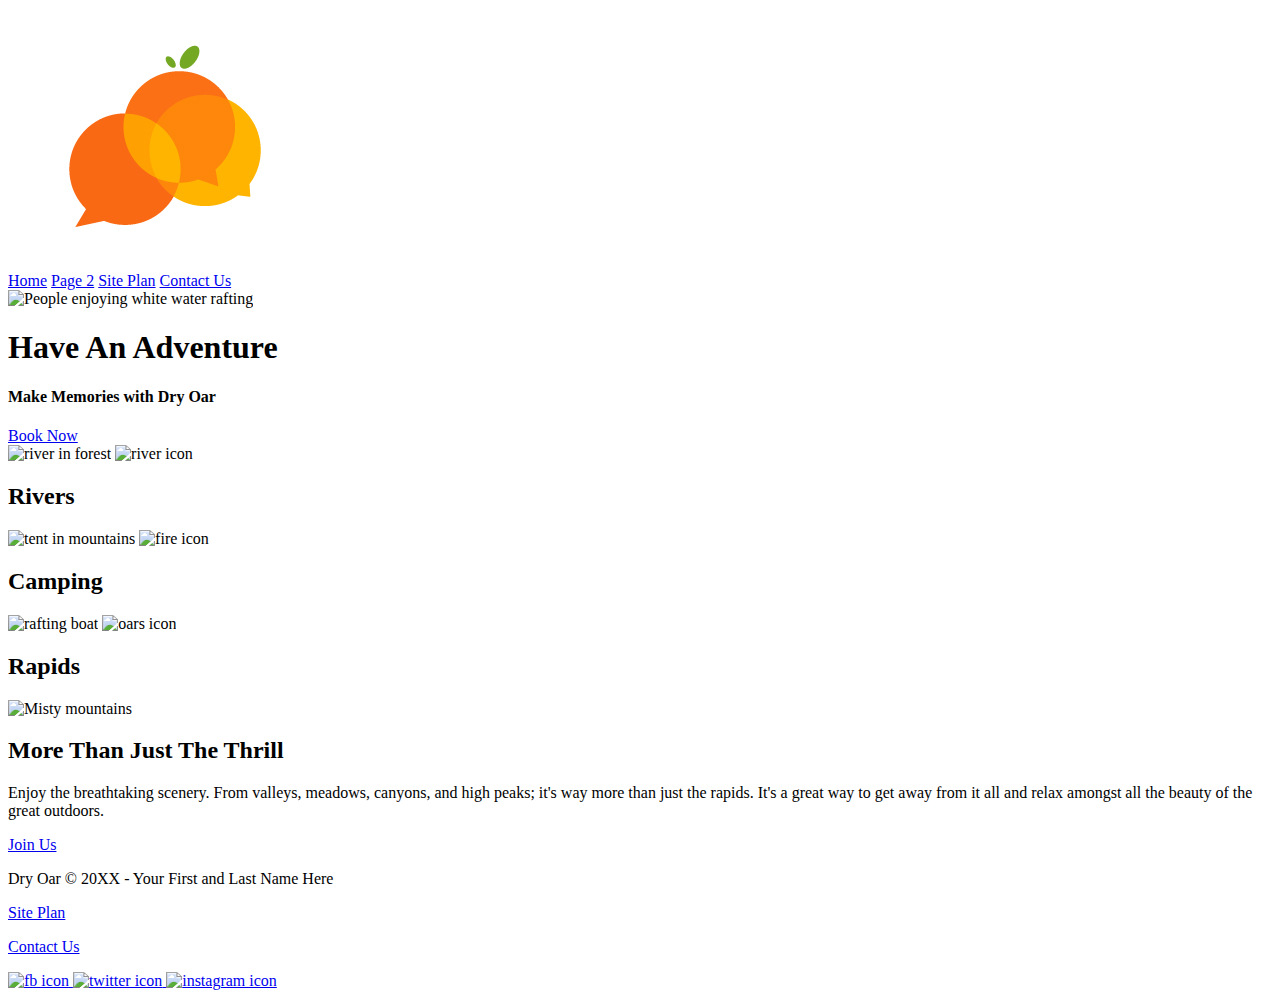
==== site-plan-rafting/index.html @ 5101edf3 "site plan" ====
<!DOCTYPE html>
<html lang="en">
  <head>
    <meta charset="UTF-8" />
    <meta http-equiv="X-UA-Compatible" content="IE=edge" />
    <meta name="viewport" content="width=device-width, initial-scale=1.0" />
    <title>Orange Market | Second Handed |</title>
  </head>
  <body>
    <header>
      <a id="logo_link" href="index.html">
        <img class="logo" src="images/logo.png" alt="Dry Oar Logo" />
      </a>
      <nav>
        <a href="index.html">Home</a>
        <a href="#">Page 2</a>
        <a href="orange_market.html">Site Plan</a>
        <a href="contactus.html">Contact Us</a>
      </nav>
    </header>
    <div id="hero">
      <div id="hero-box">
        <img
          id="hero-img"
          src="images/hero.png"
          alt="People enjoying white water rafting"
        />
      </div>
      <section id="hero-msg">
        <h1 class="home-title">Have An Adventure</h1>
        <h4>Make Memories with Dry Oar</h4>
        <div class="button-box">
          <a class="book" href="contactus.html">Book Now</a>
        </div>
      </section>
    </div>
    <main class="home-grid">
      <section class="rivers-card">
        <img class="card-img" src="images/rivers.jpg" alt="river in forest" />
        <img class="icon" src="images/river_icon.png" alt="river icon" />
        <h2>Rivers</h2>
      </section>
      <section class="camping-card">
        <img
          class="card-img"
          src="images/camping.jpg"
          alt="tent in mountains"
        />
        <img class="icon" src="images/fire_icon.png" alt="fire icon" />
        <h2>Camping</h2>
      </section>
      <section class="rapids-card">
        <img class="card-img" src="images/rapids.jpg" alt="rafting boat" />
        <img class="icon" src="images/oars.png" alt="oars icon" />
        <h2>Rapids</h2>
      </section>
      <img class="mountains" src="images/mountains.jpg" alt="Misty mountains" />
      <section class="msg">
        <h2>More Than Just The Thrill</h2>
        <p>
          Enjoy the breathtaking scenery. From valleys, meadows, canyons, and
          high peaks; it's way more than just the rapids. It's a great way to
          get away from it all and relax amongst all the beauty of the great
          outdoors.
        </p>
        <a class="join" href="rivers.html">Join Us</a>
      </section>
    </main>
    <footer>
      <p>Dry Oar &copy; 20XX - Your First and Last Name Here</p>
      <p><a href="site-plan-rafting.html">Site Plan</a></p>
      <p><a href="contactus.html">Contact Us</a></p>
      <div class="social">
        <a href="https://facebook.com">
          <img src="images/facebook.png" alt="fb icon" />
        </a>
        <a href="https://twitter.com">
          <img src="images/twitter.png" alt="twitter icon" />
        </a>
        <a href="https://instagram.com">
          <img src="images/instagram.png" alt="instagram icon" />
        </a>
      </div>
    </footer>
  </body>
</html>
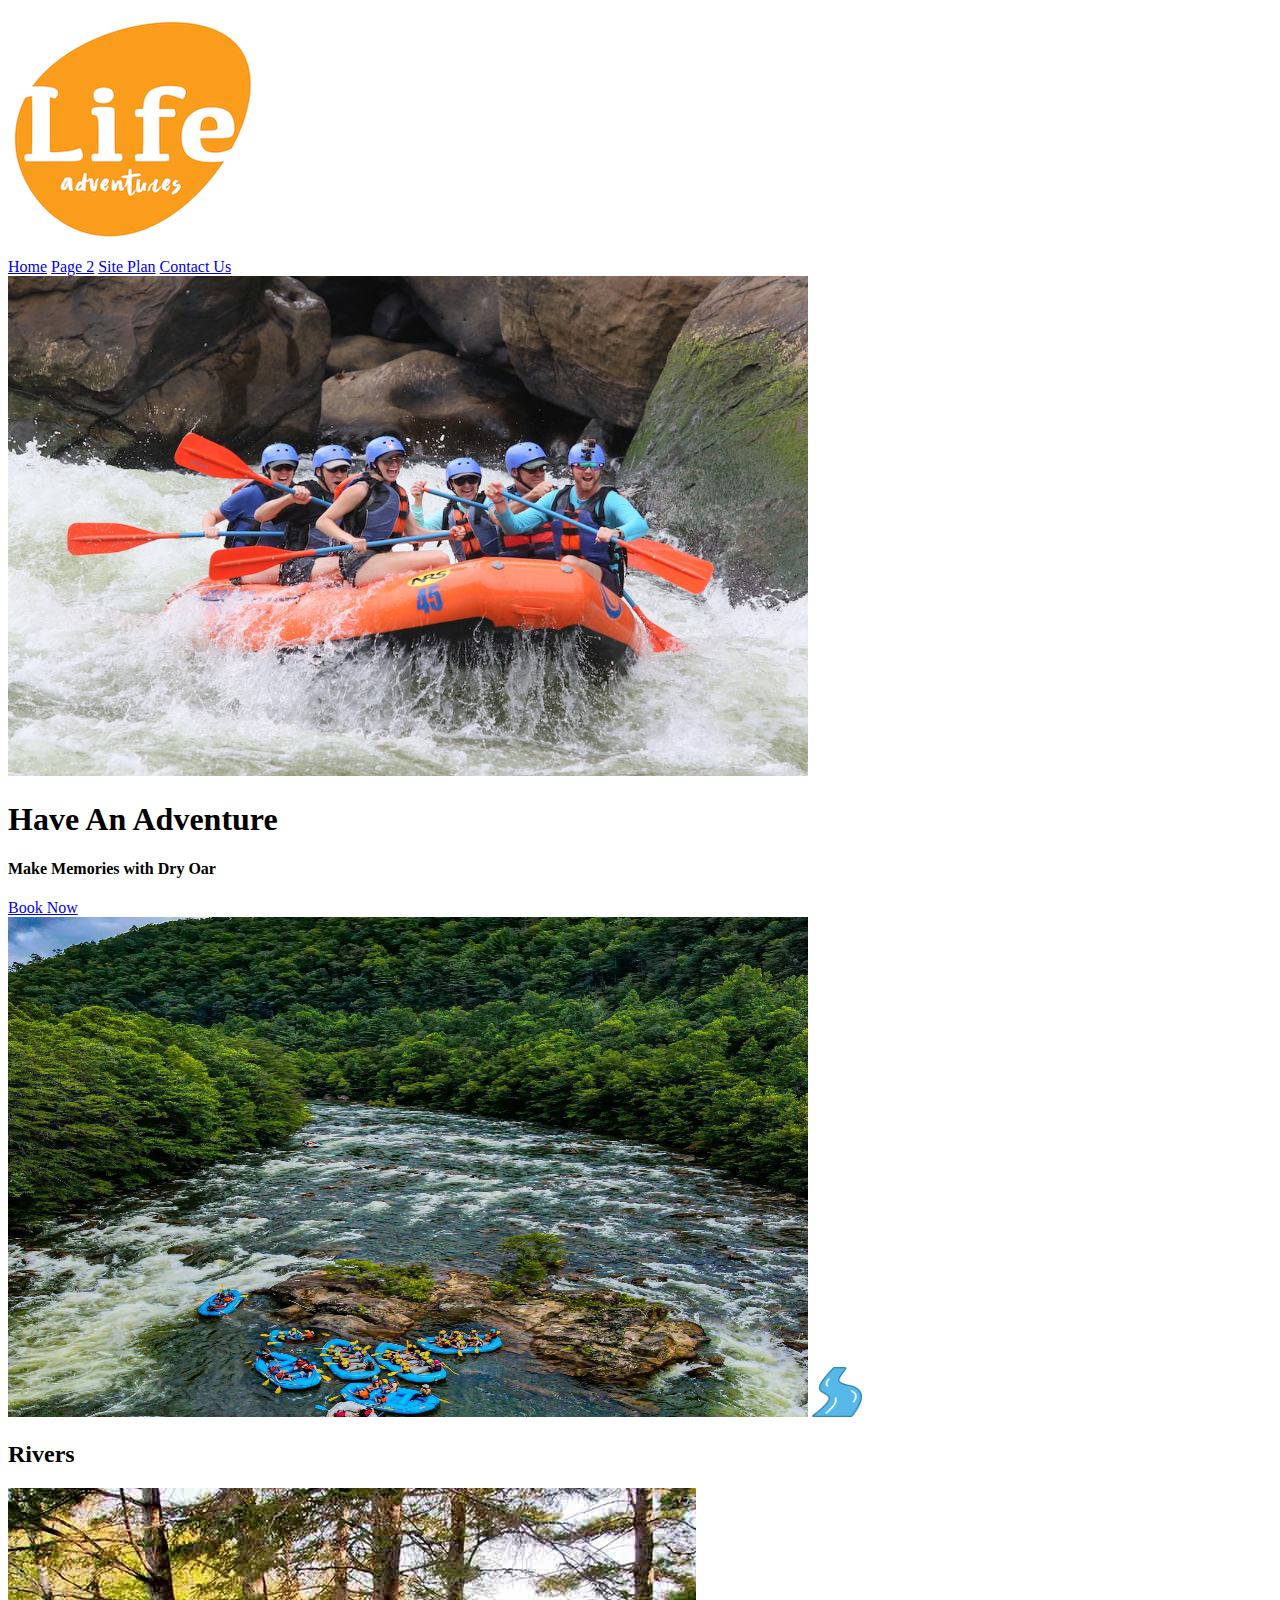
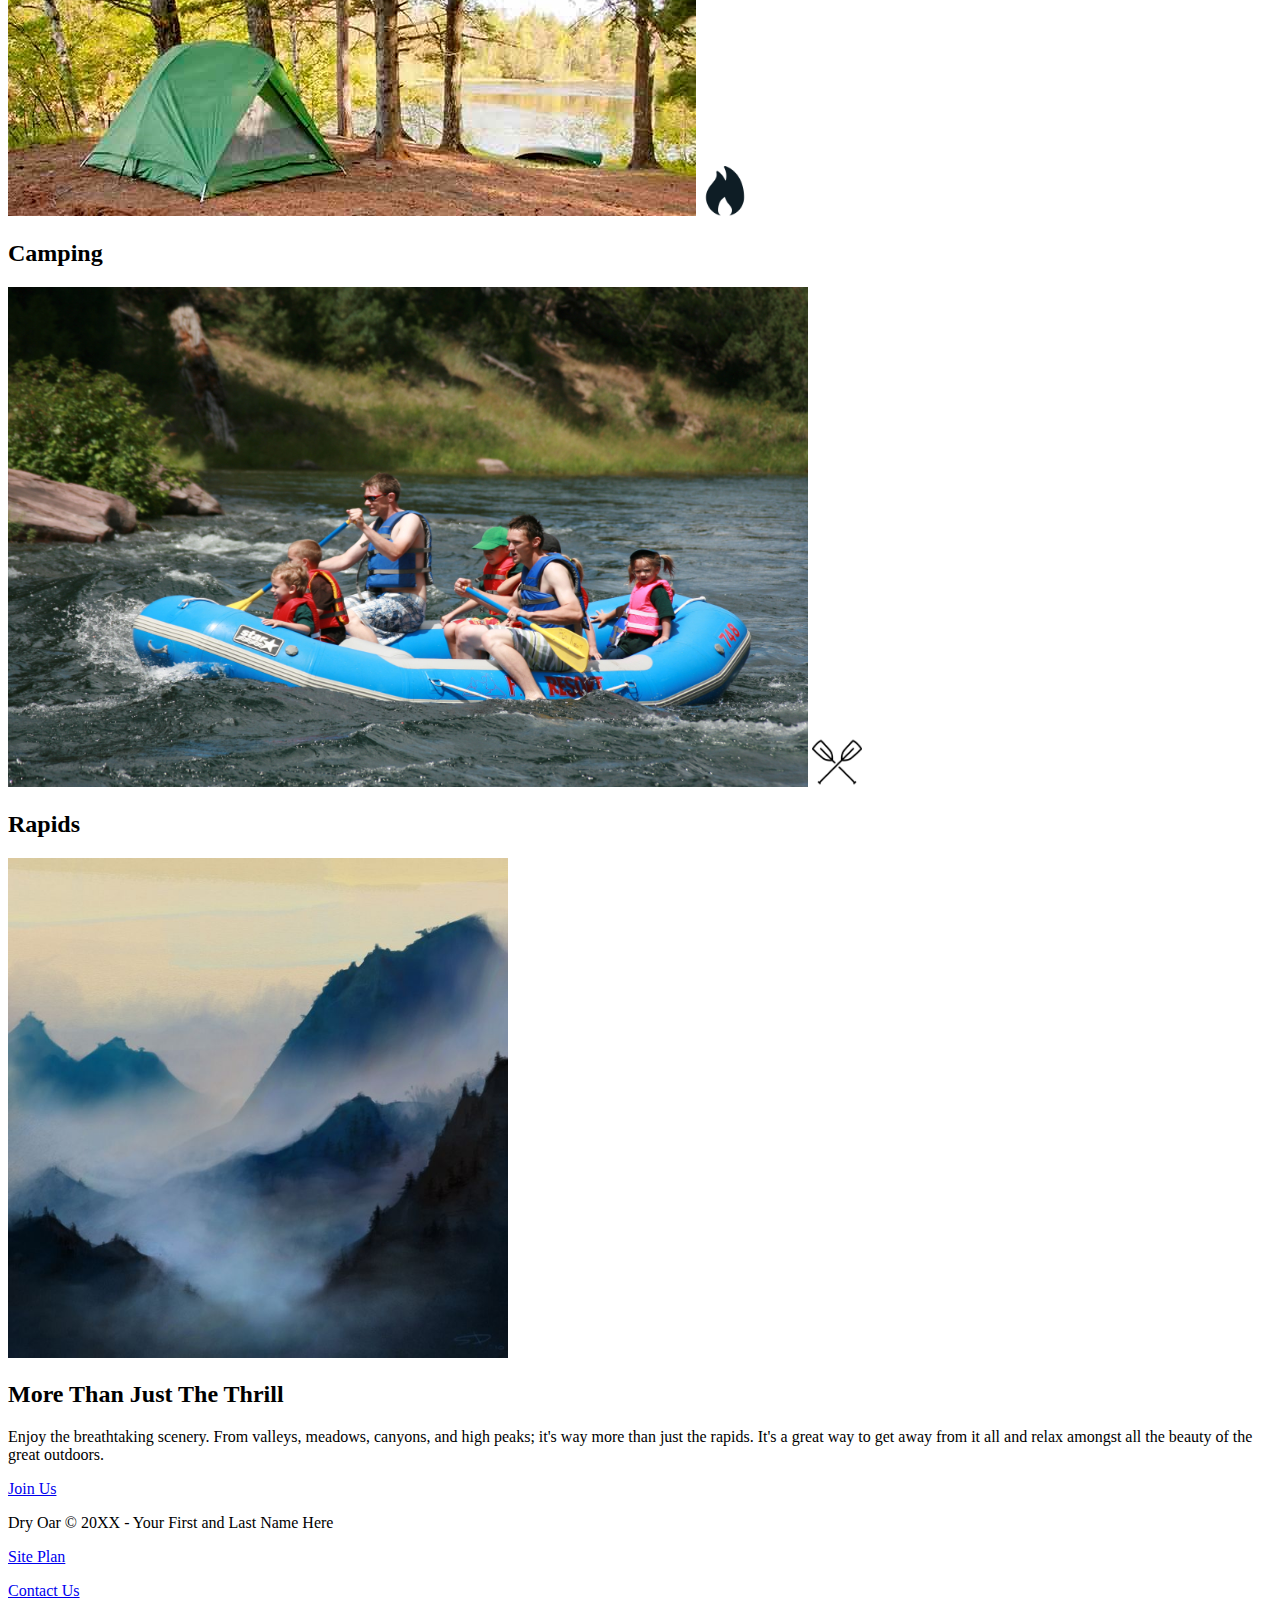
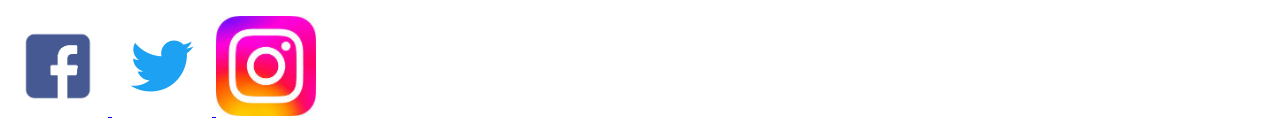
==== commit 4e8ba544: "HTML for the Home page" ====
--- a/site-plan-rafting/index.html
+++ b/site-plan-rafting/index.html
@@ -4,7 +4,7 @@
     <meta charset="UTF-8" />
     <meta http-equiv="X-UA-Compatible" content="IE=edge" />
     <meta name="viewport" content="width=device-width, initial-scale=1.0" />
-    <title>Orange Market | Second Handed |</title>
+    <title>Whitewater Rafting Vacations | Dry Oar Boating | Home</title>
   </head>
   <body>
     <header>
@@ -24,6 +24,8 @@
           id="hero-img"
           src="images/hero.png"
           alt="People enjoying white water rafting"
+          width="800"
+          height="500"
         />
       </div>
       <section id="hero-msg">
@@ -36,8 +38,20 @@
     </div>
     <main class="home-grid">
       <section class="rivers-card">
-        <img class="card-img" src="images/rivers.jpg" alt="river in forest" />
-        <img class="icon" src="images/river_icon.png" alt="river icon" />
+        <img
+          class="card-img"
+          src="images/rivers.png"
+          alt="river in forest"
+          width="800"
+          height="500"
+        />
+        <img
+          class="icon"
+          src="images/river_icon.png"
+          alt="river icon"
+          width="50"
+          height="50"
+        />
         <h2>Rivers</h2>
       </section>
       <section class="camping-card">
@@ -46,15 +60,39 @@
           src="images/camping.jpg"
           alt="tent in mountains"
         />
-        <img class="icon" src="images/fire_icon.png" alt="fire icon" />
+        <img
+          class="icon"
+          src="images/fire_icon.png"
+          alt="fire icon"
+          width="50"
+          height="50"
+        />
         <h2>Camping</h2>
       </section>
       <section class="rapids-card">
-        <img class="card-img" src="images/rapids.jpg" alt="rafting boat" />
-        <img class="icon" src="images/oars.png" alt="oars icon" />
+        <img
+          class="card-img"
+          src="images/rapids.png"
+          alt="rafting boat"
+          width="800"
+          height="500"
+        />
+        <img
+          class="icon"
+          src="images/oars.png"
+          alt="oars icon"
+          width="50"
+          height="50"
+        />
         <h2>Rapids</h2>
       </section>
-      <img class="mountains" src="images/mountains.jpg" alt="Misty mountains" />
+      <img
+        class="mountains"
+        src="images/mountains.png"
+        alt="Misty mountains"
+        width="500"
+        height="500"
+      />
       <section class="msg">
         <h2>More Than Just The Thrill</h2>
         <p>
@@ -72,13 +110,28 @@
       <p><a href="contactus.html">Contact Us</a></p>
       <div class="social">
         <a href="https://facebook.com">
-          <img src="images/facebook.png" alt="fb icon" />
+          <img
+            src="images/facebook.png"
+            alt="fb icon"
+            width="100"
+            height="100"
+          />
         </a>
         <a href="https://twitter.com">
-          <img src="images/twitter.png" alt="twitter icon" />
+          <img
+            src="images/twitter.png"
+            alt="twitter icon"
+            width="100"
+            height="100"
+          />
         </a>
         <a href="https://instagram.com">
-          <img src="images/instagram.png" alt="instagram icon" />
+          <img
+            src="images/instagram.png"
+            alt="instagram icon"
+            width="100"
+            height="100"
+          />
         </a>
       </div>
     </footer>
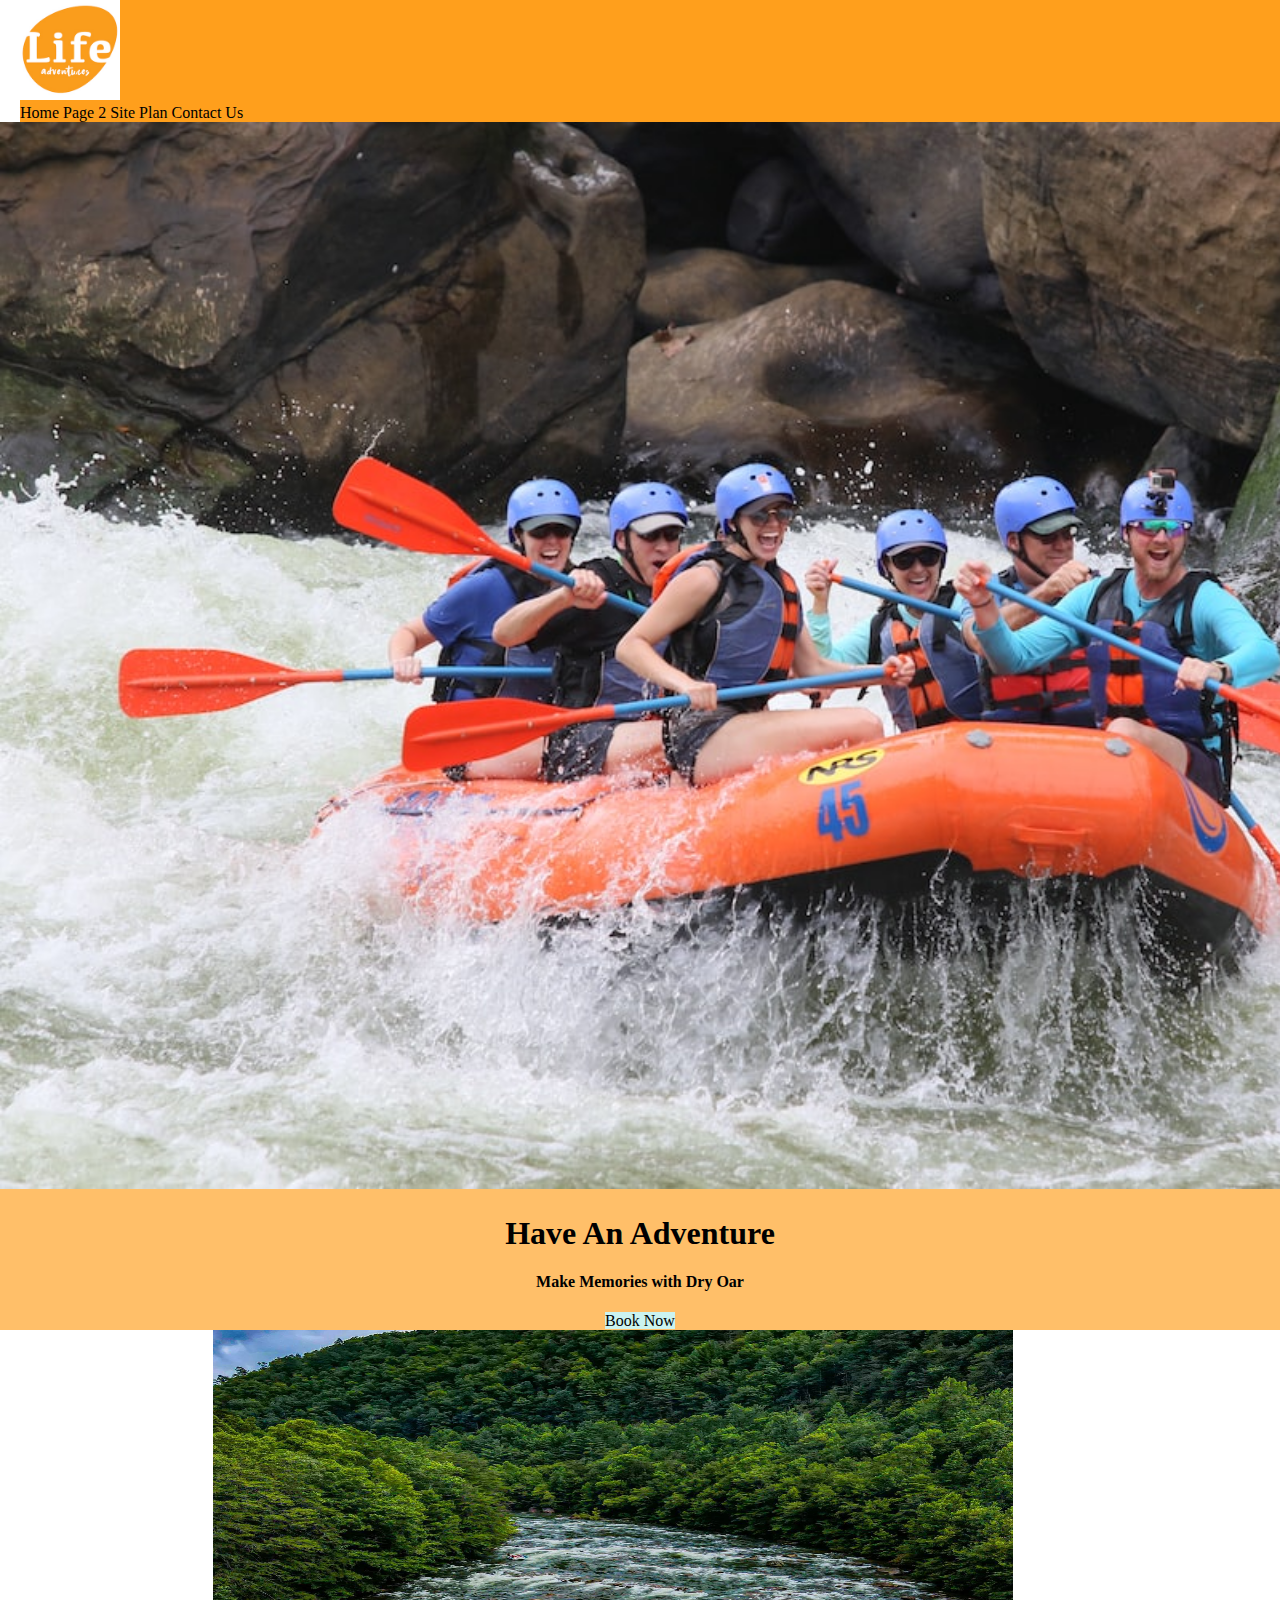
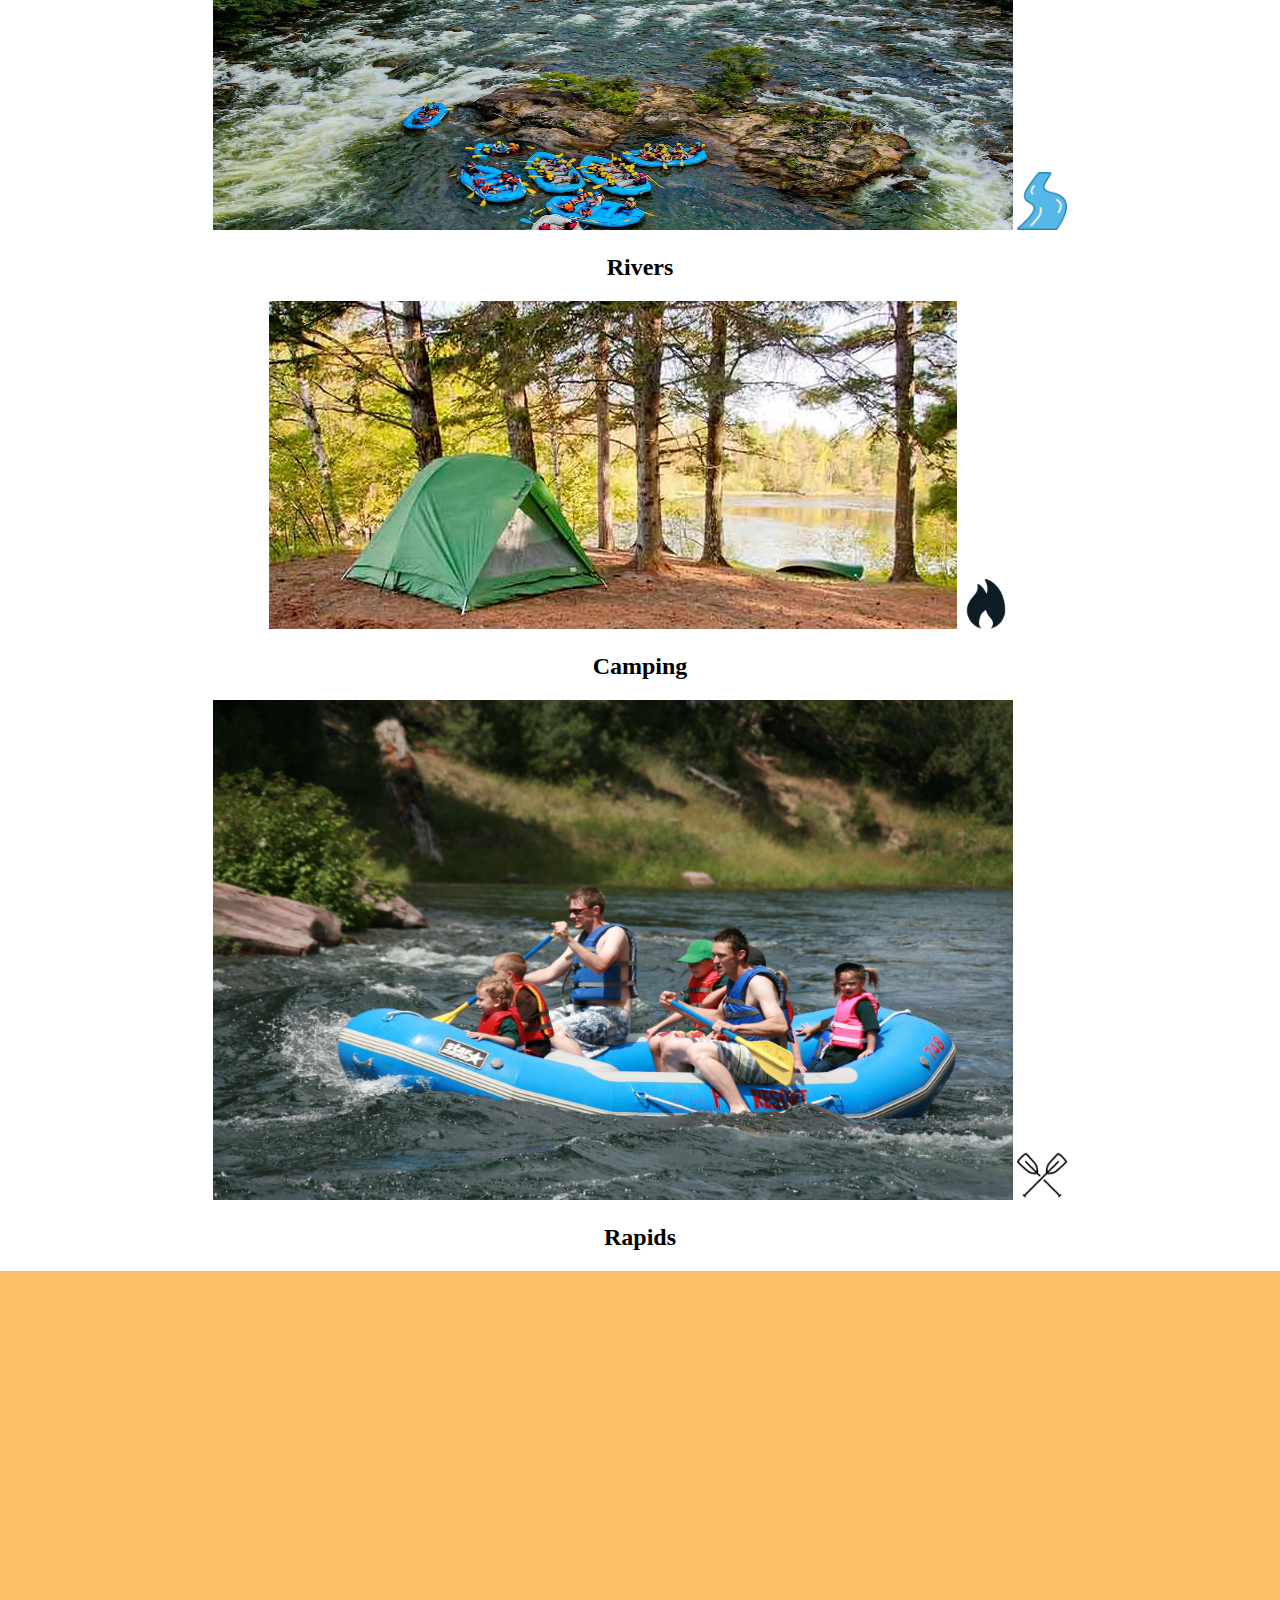
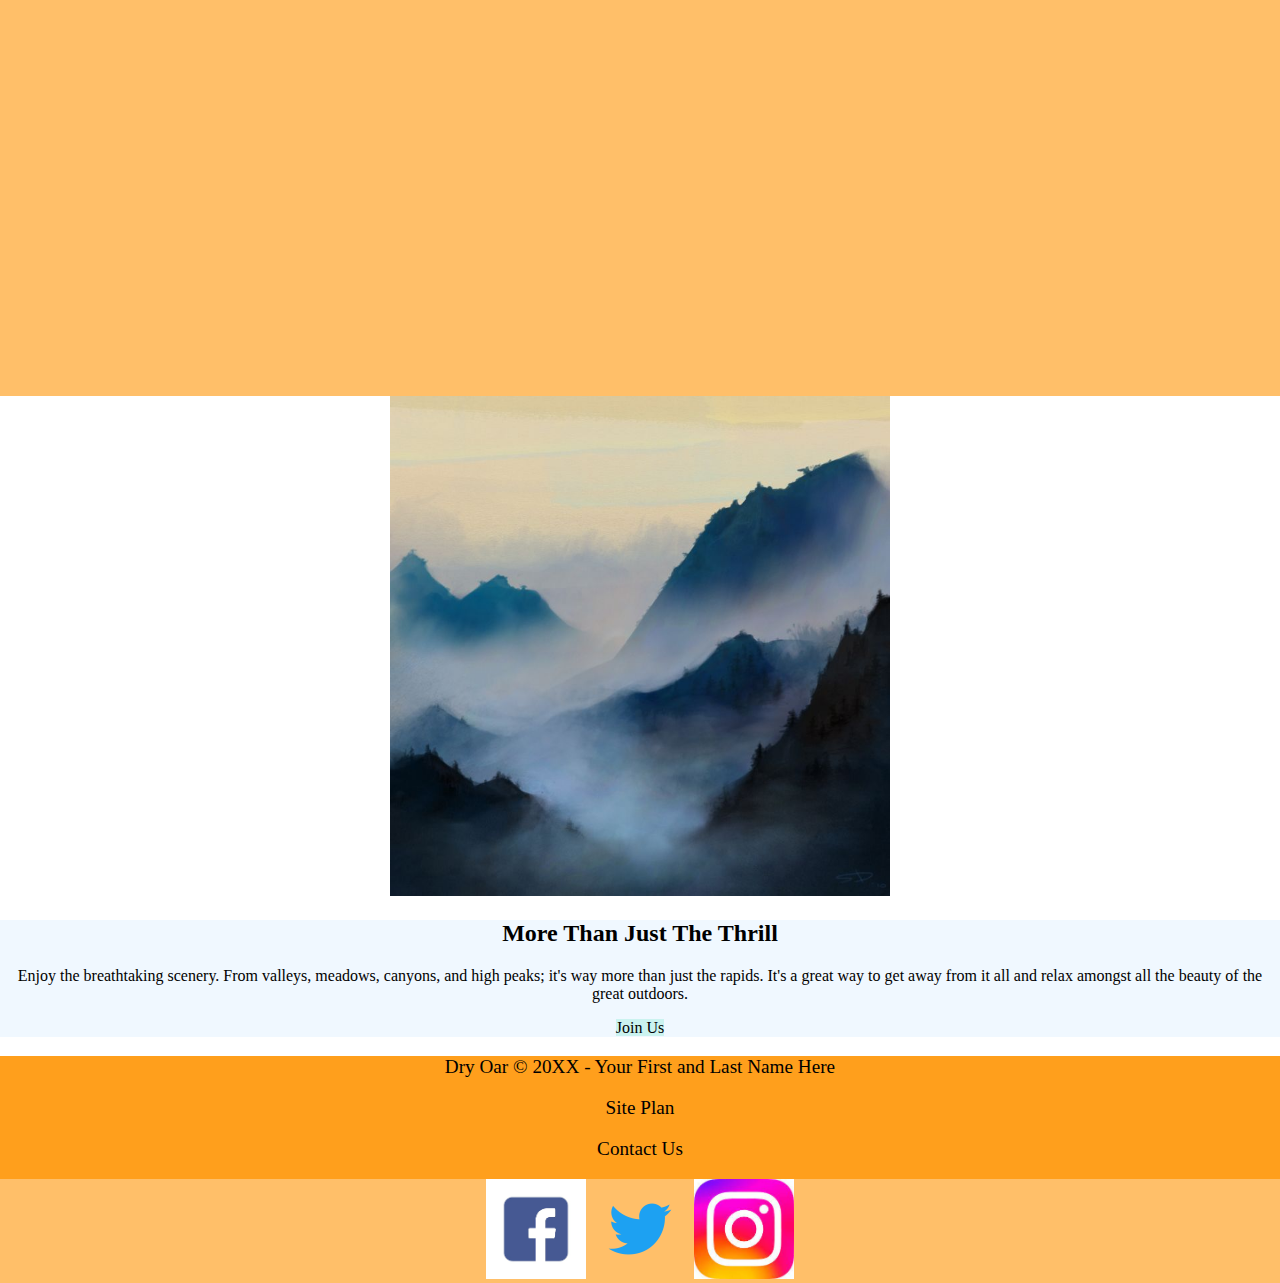
==== commit 3cc86c8c: "2" ====
--- a/site-plan-rafting/index.html
+++ b/site-plan-rafting/index.html
@@ -4,17 +4,19 @@
     <meta charset="UTF-8" />
     <meta http-equiv="X-UA-Compatible" content="IE=edge" />
     <meta name="viewport" content="width=device-width, initial-scale=1.0" />
+    <link rel="stylesheet" href="styles/style.css">
     <title>Whitewater Rafting Vacations | Dry Oar Boating | Home</title>
   </head>
   <body>
     <header>
       <a id="logo_link" href="index.html">
-        <img class="logo" src="images/logo.png" alt="Dry Oar Logo" />
+        <img class="logo" src="images/logo.png" alt="Dry Oar Logo" width="100"
+        height="100"/>
       </a>
       <nav>
         <a href="index.html">Home</a>
         <a href="#">Page 2</a>
-        <a href="orange_market.html">Site Plan</a>
+        <a href="site-plan-rafting.html">Site Plan</a>
         <a href="contactus.html">Contact Us</a>
       </nav>
     </header>
@@ -24,8 +26,7 @@
           id="hero-img"
           src="images/hero.png"
           alt="People enjoying white water rafting"
-          width="800"
-          height="500"
+          width="1600"
         />
       </div>
       <section id="hero-msg">
@@ -49,8 +50,6 @@
           class="icon"
           src="images/river_icon.png"
           alt="river icon"
-          width="50"
-          height="50"
         />
         <h2>Rivers</h2>
       </section>
@@ -64,8 +63,6 @@
           class="icon"
           src="images/fire_icon.png"
           alt="fire icon"
-          width="50"
-          height="50"
         />
         <h2>Camping</h2>
       </section>
@@ -81,11 +78,10 @@
           class="icon"
           src="images/oars.png"
           alt="oars icon"
-          width="50"
-          height="50"
         />
         <h2>Rapids</h2>
       </section>
+      <div id="background"></div> 
       <img
         class="mountains"
         src="images/mountains.png"
@@ -109,7 +105,7 @@
       <p><a href="site-plan-rafting.html">Site Plan</a></p>
       <p><a href="contactus.html">Contact Us</a></p>
       <div class="social">
-        <a href="https://facebook.com">
+        <a href="https://facebook.com" target="_blank">
           <img
             src="images/facebook.png"
             alt="fb icon"
@@ -117,7 +113,7 @@
             height="100"
           />
         </a>
-        <a href="https://twitter.com">
+        <a href="https://twitter.com" target="_blank">
           <img
             src="images/twitter.png"
             alt="twitter icon"
@@ -125,7 +121,7 @@
             height="100"
           />
         </a>
-        <a href="https://instagram.com">
+        <a href="https://instagram.com" target="_blank">
           <img
             src="images/instagram.png"
             alt="instagram icon"
--- a/site-plan-rafting/styles/style.css
+++ b/site-plan-rafting/styles/style.css
@@ -0,0 +1,106 @@
+body {
+    background-color: white;
+    max-width: 1600px;
+    margin: 0 auto;
+    text-align: center;
+  }
+  
+  header {
+    background-color: #ff9f1c;
+    margin-left: 20px;
+    text-align: left;
+    color: black;
+  }
+
+  div {
+    background-color: #ffbf69;
+    color: black;
+    
+
+  }
+
+  .home-title {
+    color: black;
+  }
+
+  h4 {
+    color: black;
+  }
+
+  .msg h2 {
+    color: black;
+  }
+
+  .msg p {
+    color: black;
+  }
+
+  nav a {
+    text-align: center;
+    color: black;
+    text-decoration: none;
+  }
+
+  nav a:hover{
+    background-color: #ff9f1c;
+    color: black;
+  }
+
+  .book {
+    background-color: #cbf3f0;
+    color: black;
+    text-decoration: none;
+  }
+
+  .join {
+    background-color: #cbf3f0;
+    color: black;
+    text-decoration: none;
+  }
+
+  .book:hover {
+    background-color: #cbf3f0;
+    color: black;
+  }
+
+  .join:hover {
+    background-color: #cbf3f0;
+    color: black;
+  }
+
+  #background {
+    background-color: #ffbf69;
+    height: 725px;
+    
+  }
+
+  .msg {
+    background-color: aliceblue;
+    color: black;
+  }
+
+  footer {
+    background-color: #ff9f1c;
+    color: black;
+  }
+
+  footer a {
+    color: black;
+    text-decoration: none;
+  }
+
+  footer a:hover {
+    color: black;
+  }
+
+  footer p {
+    font-size: 1.2em;
+  }
+
+  footer p a:hover {
+    text-decoration: underline;
+  }    
+
+  .icon {
+    width: 50px;
+}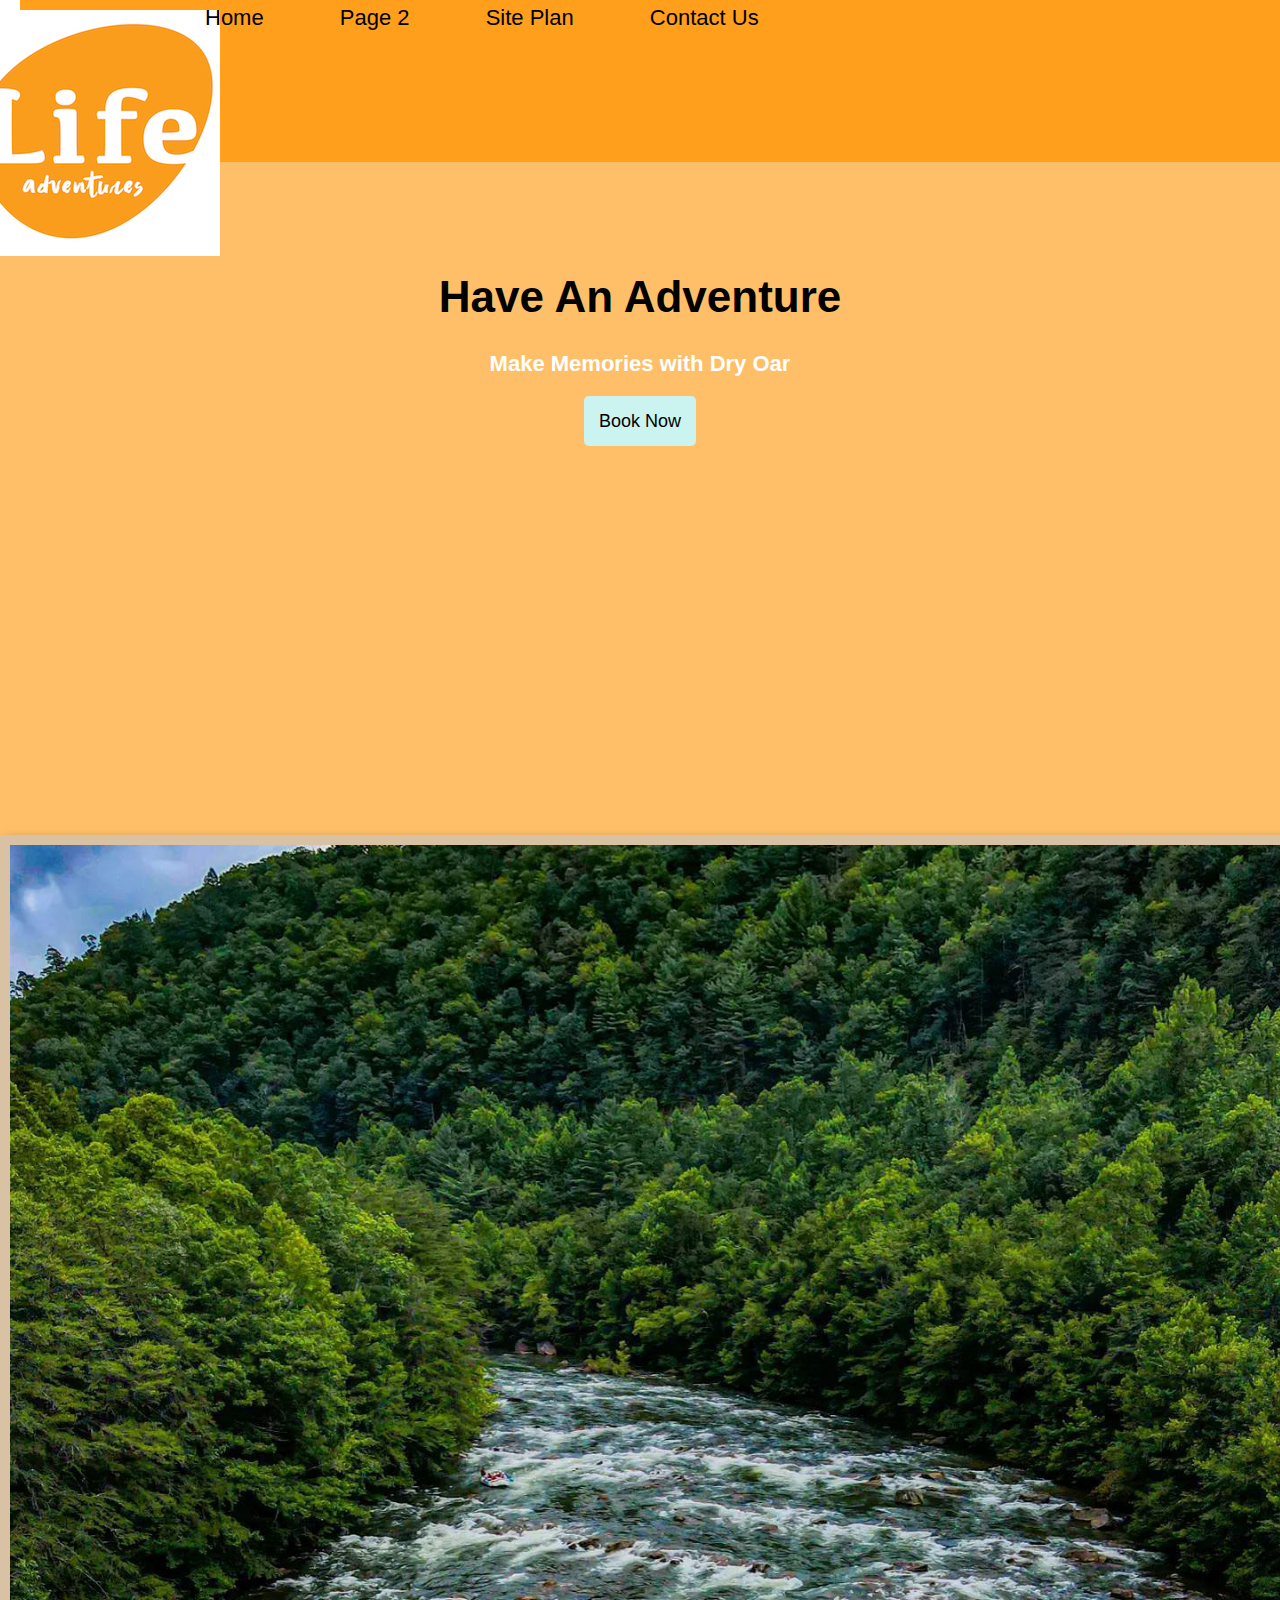
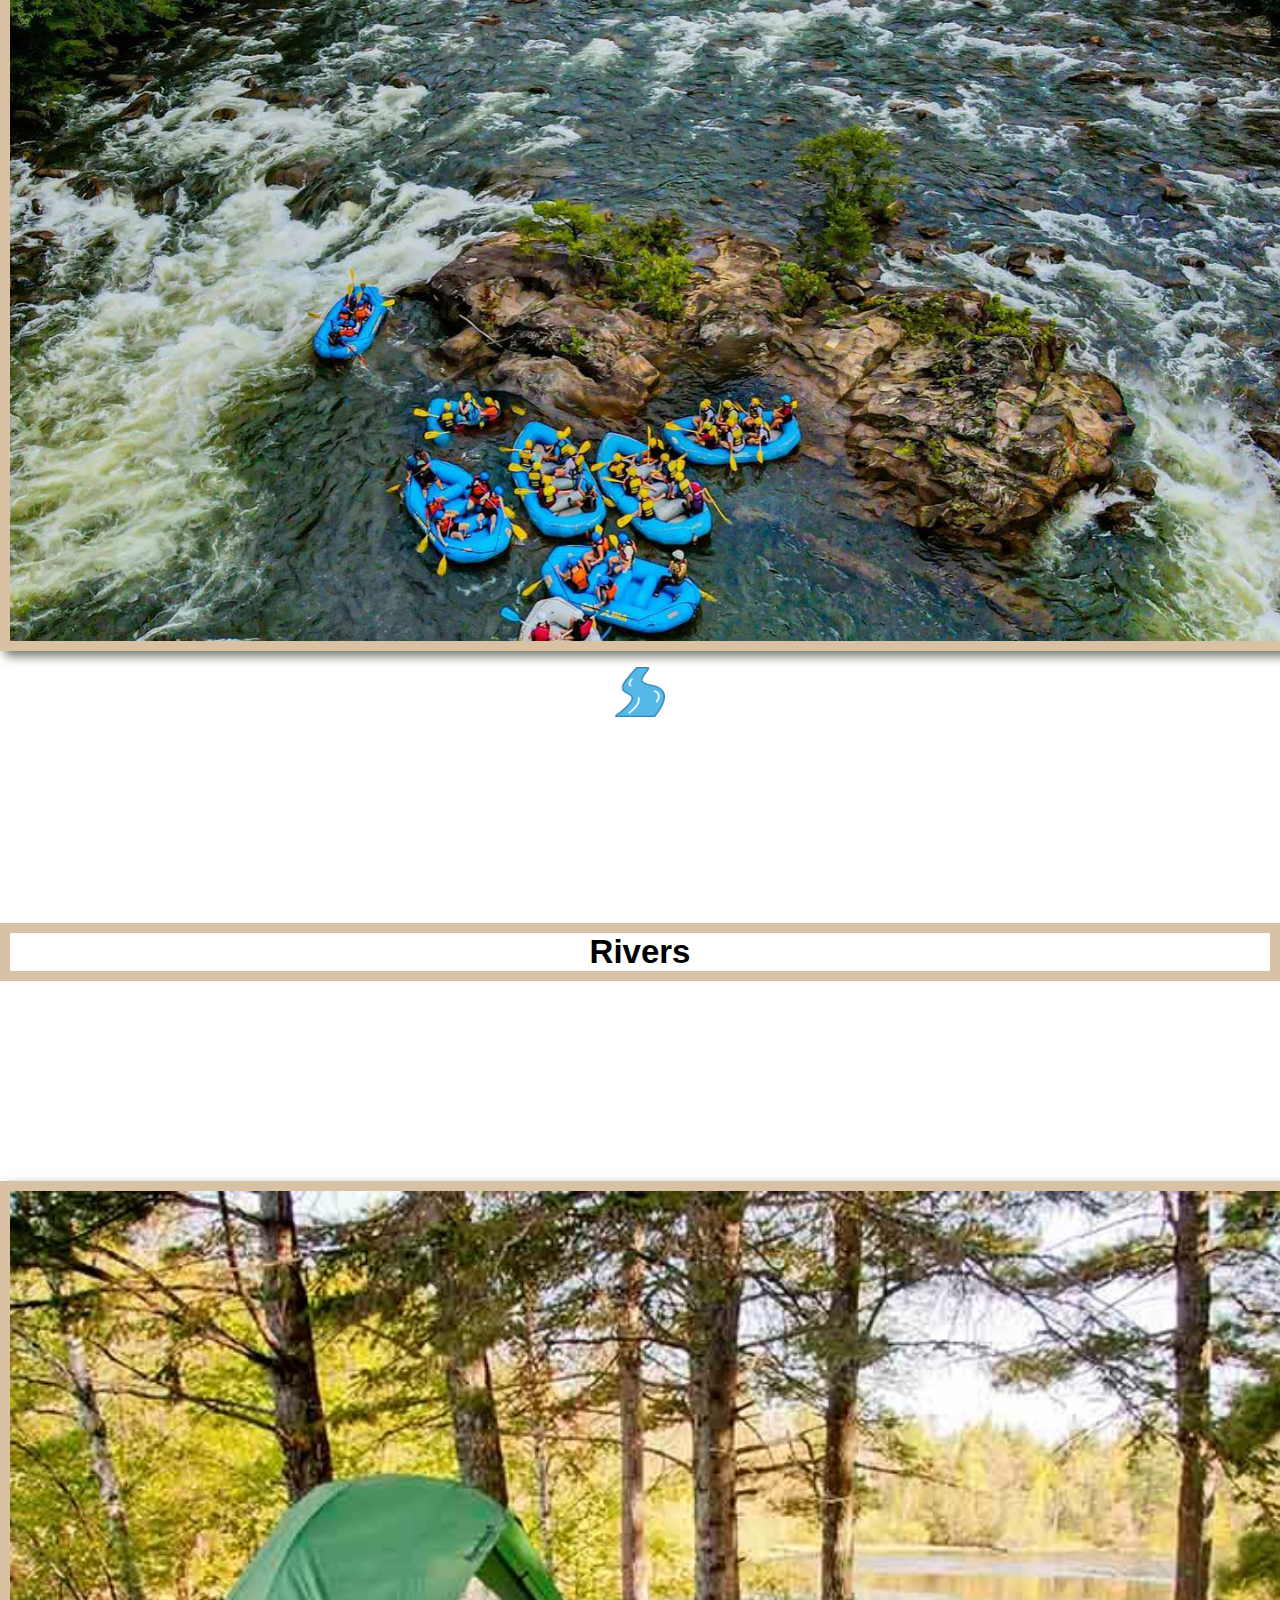
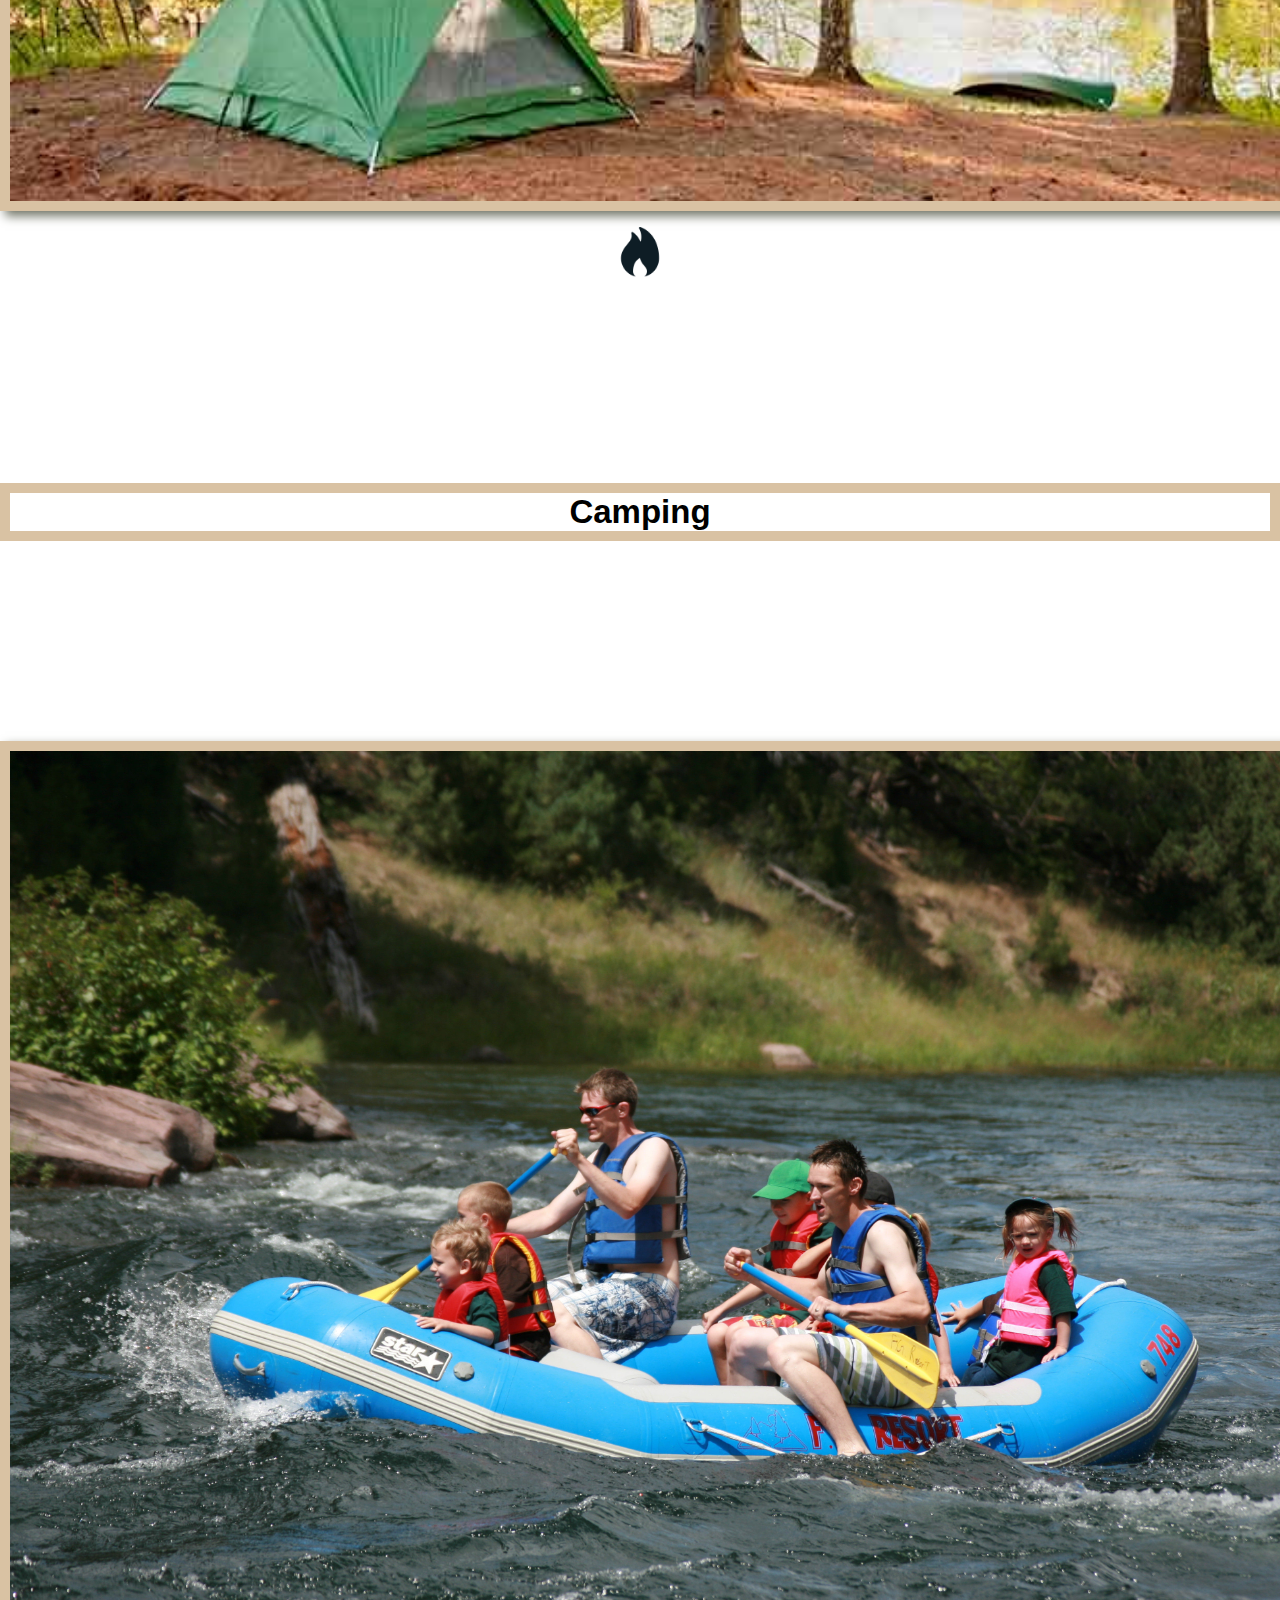
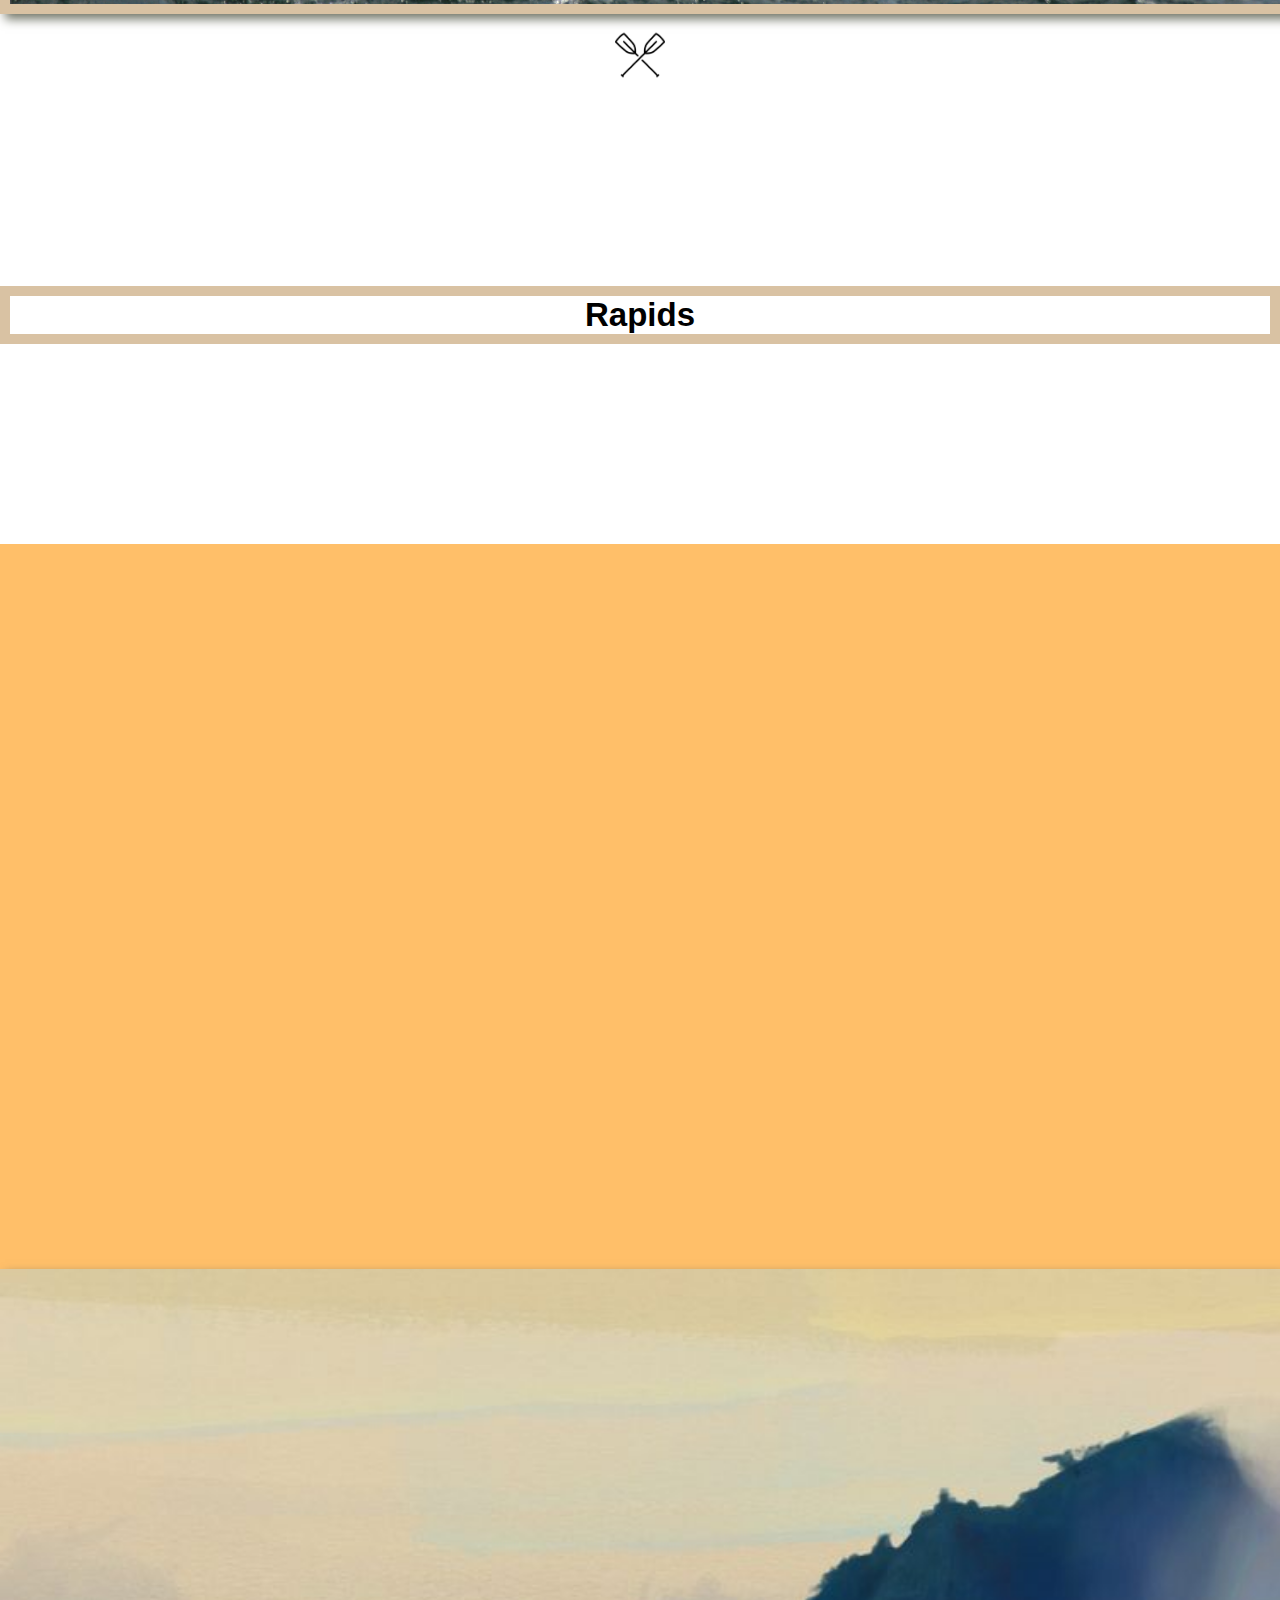
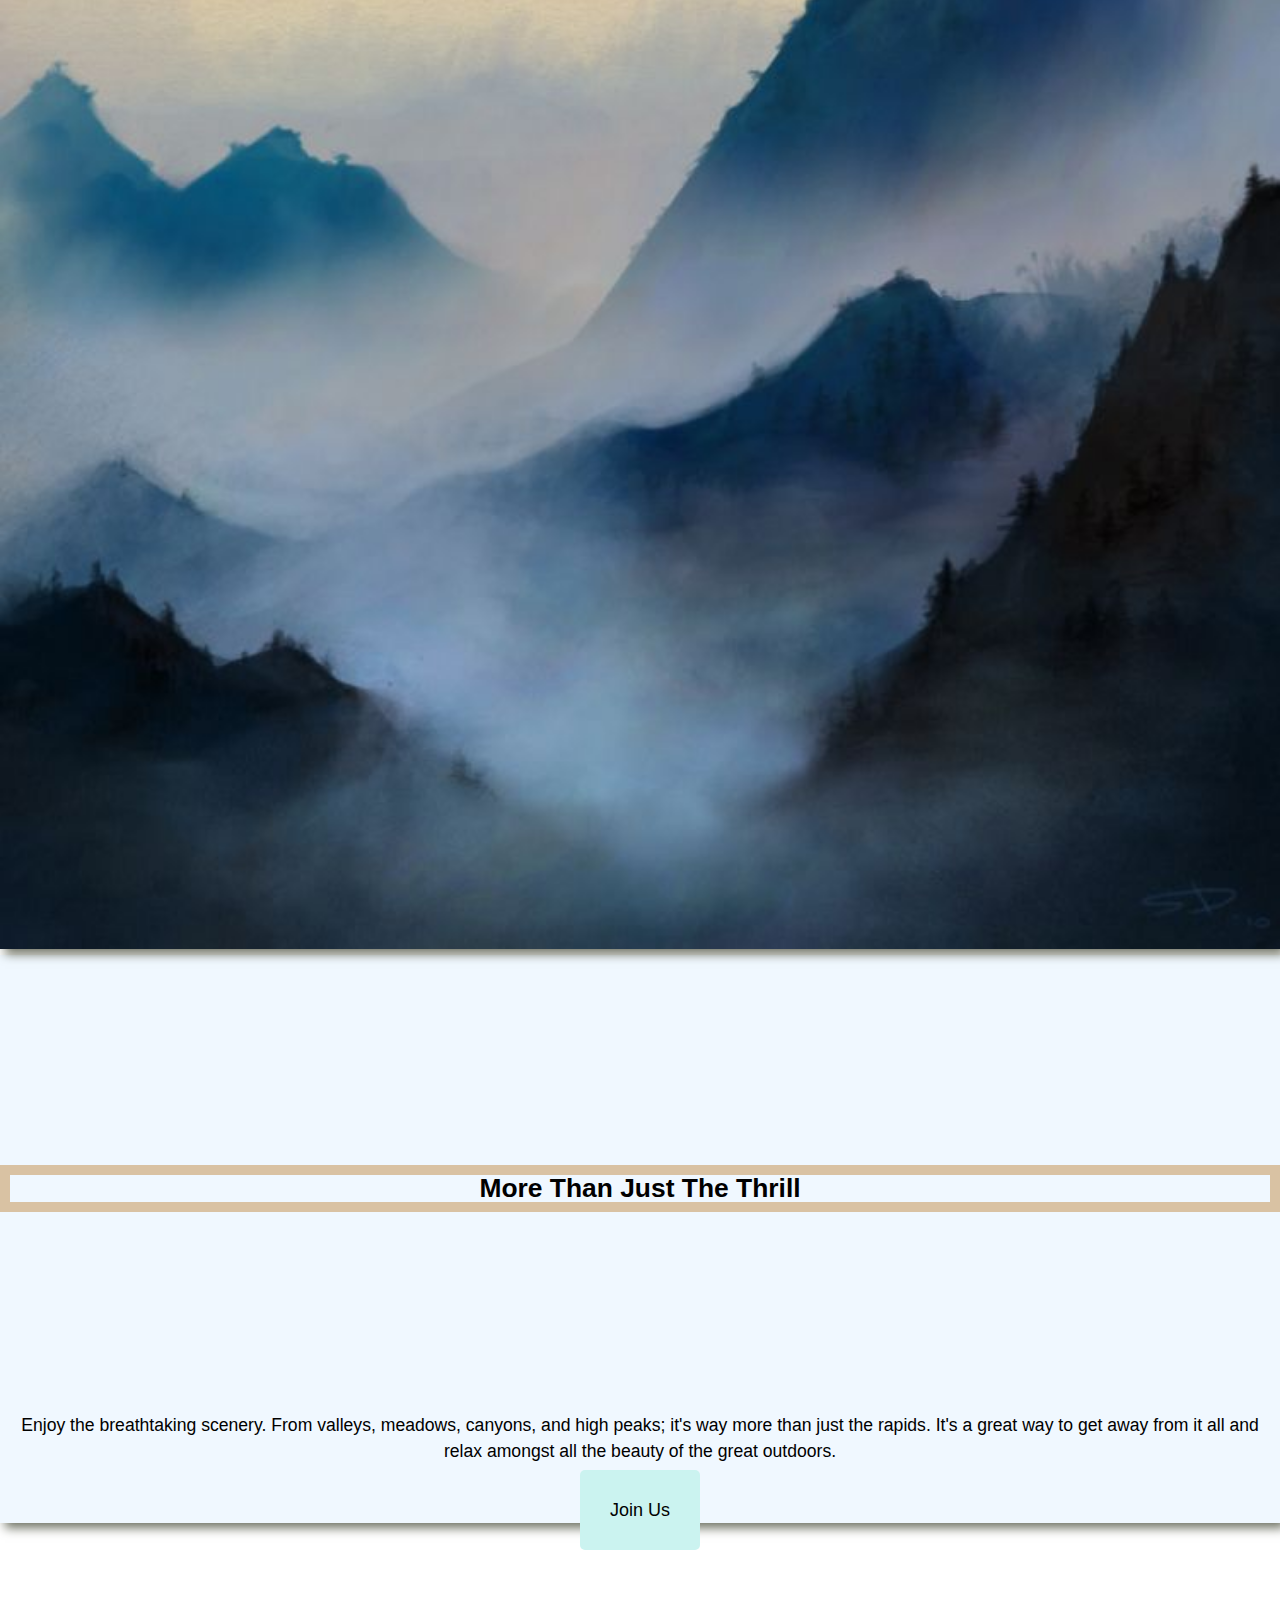
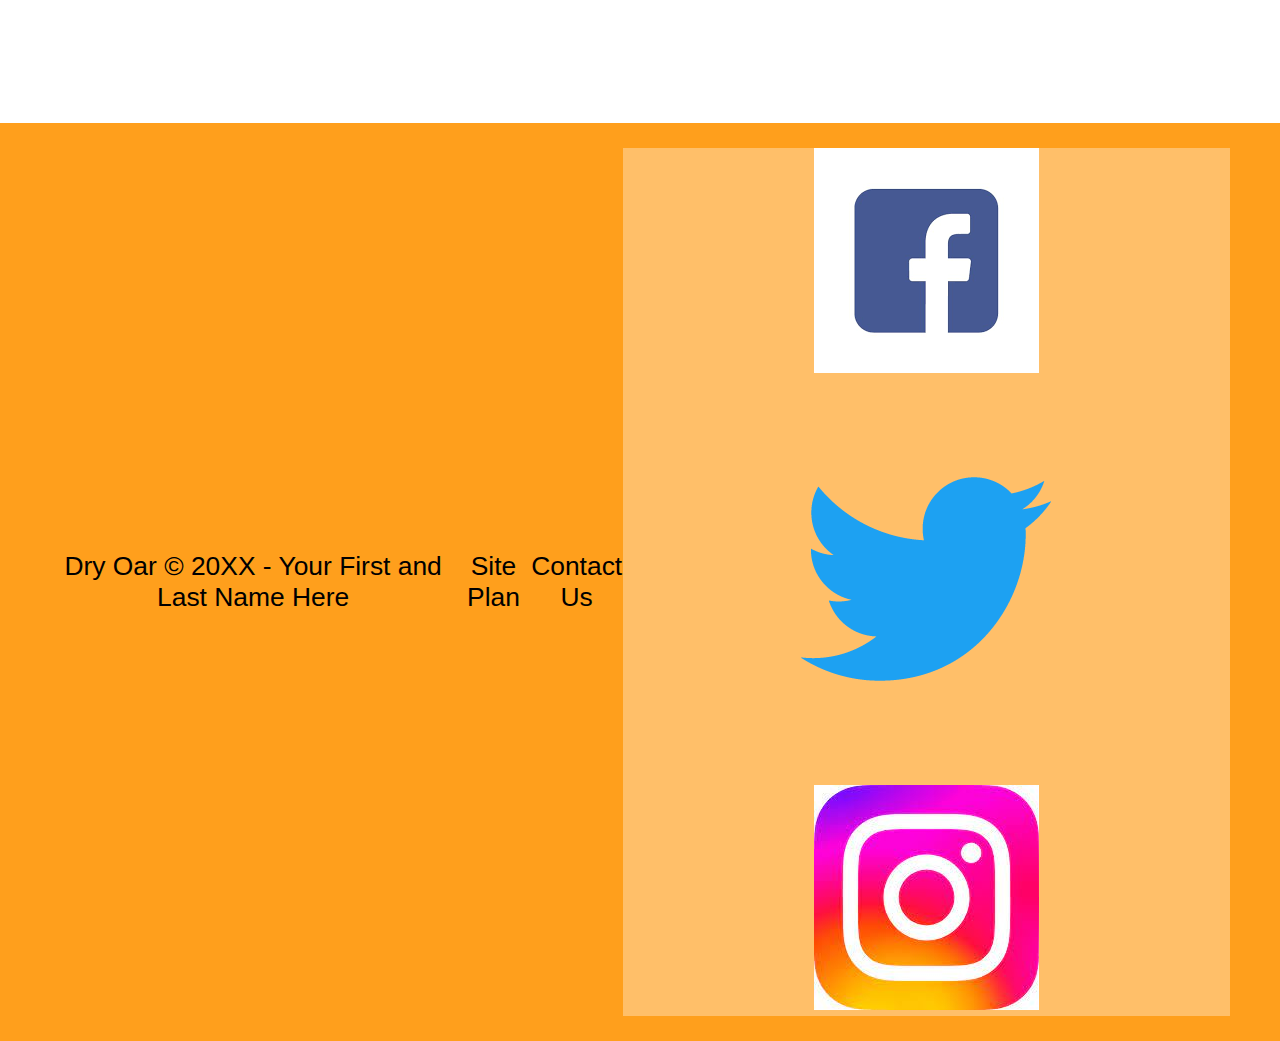
==== commit 0271c962: "final?" ====
--- a/site-plan-rafting/index.html
+++ b/site-plan-rafting/index.html
@@ -4,14 +4,13 @@
     <meta charset="UTF-8" />
     <meta http-equiv="X-UA-Compatible" content="IE=edge" />
     <meta name="viewport" content="width=device-width, initial-scale=1.0" />
-    <link rel="stylesheet" href="styles/style.css">
+    <link rel="stylesheet" href="styles/style.css" />
     <title>Whitewater Rafting Vacations | Dry Oar Boating | Home</title>
   </head>
   <body>
     <header>
       <a id="logo_link" href="index.html">
-        <img class="logo" src="images/logo.png" alt="Dry Oar Logo" width="100"
-        height="100"/>
+        <img class="logo" src="images/logo.png" alt="Dry Oar Logo" />
       </a>
       <nav>
         <a href="index.html">Home</a>
@@ -26,7 +25,6 @@
           id="hero-img"
           src="images/hero.png"
           alt="People enjoying white water rafting"
-          width="1600"
         />
       </div>
       <section id="hero-msg">
@@ -39,18 +37,8 @@
     </div>
     <main class="home-grid">
       <section class="rivers-card">
-        <img
-          class="card-img"
-          src="images/rivers.png"
-          alt="river in forest"
-          width="800"
-          height="500"
-        />
-        <img
-          class="icon"
-          src="images/river_icon.png"
-          alt="river icon"
-        />
+        <img class="card-img" src="images/rivers.png" alt="river in forest" />
+        <img class="icon" src="images/river_icon.png" alt="river icon" />
         <h2>Rivers</h2>
       </section>
       <section class="camping-card">
@@ -59,36 +47,16 @@
           src="images/camping.jpg"
           alt="tent in mountains"
         />
-        <img
-          class="icon"
-          src="images/fire_icon.png"
-          alt="fire icon"
-        />
+        <img class="icon" src="images/fire_icon.png" alt="fire icon" />
         <h2>Camping</h2>
       </section>
       <section class="rapids-card">
-        <img
-          class="card-img"
-          src="images/rapids.png"
-          alt="rafting boat"
-          width="800"
-          height="500"
-        />
-        <img
-          class="icon"
-          src="images/oars.png"
-          alt="oars icon"
-        />
+        <img class="card-img" src="images/rapids.png" alt="rafting boat" />
+        <img class="icon" src="images/oars.png" alt="oars icon" />
         <h2>Rapids</h2>
       </section>
-      <div id="background"></div> 
-      <img
-        class="mountains"
-        src="images/mountains.png"
-        alt="Misty mountains"
-        width="500"
-        height="500"
-      />
+      <div id="background"></div>
+      <img class="mountains" src="images/mountains.png" alt="Misty mountains" />
       <section class="msg">
         <h2>More Than Just The Thrill</h2>
         <p>
@@ -106,28 +74,13 @@
       <p><a href="contactus.html">Contact Us</a></p>
       <div class="social">
         <a href="https://facebook.com" target="_blank">
-          <img
-            src="images/facebook.png"
-            alt="fb icon"
-            width="100"
-            height="100"
-          />
+          <img src="images/facebook.png" alt="fb icon" />
         </a>
         <a href="https://twitter.com" target="_blank">
-          <img
-            src="images/twitter.png"
-            alt="twitter icon"
-            width="100"
-            height="100"
-          />
+          <img src="images/twitter.png" alt="twitter icon" />
         </a>
         <a href="https://instagram.com" target="_blank">
-          <img
-            src="images/instagram.png"
-            alt="instagram icon"
-            width="100"
-            height="100"
-          />
+          <img src="images/instagram.png" alt="instagram icon" />
         </a>
       </div>
     </footer>
--- a/site-plan-rafting/styles/style.css
+++ b/site-plan-rafting/styles/style.css
@@ -1,106 +1,269 @@
+@import url("https://fonts.googleapis.com/css2?family=Open+Sans:wght@600&family=Poppins:wght@300&display=swap");
+
+@media screen and (max-width: 900px) {
+  #hero,
+  .home-grid {
+    display: block;
+    height: auto;
+  }
+  nav,
+  footer {
+    flex-direction: column;
+  }
+  nav a {
+    display: block;
+    padding: 15px;
+  }
+  #hero {
+    margin-top: 0;
+  }
+  #hero-msg {
+    margin-top: 0;
+  }
+  #hero-msg h4 {
+    display: none;
+  }
+  .home-title {
+    font-size: 25px;
+    color: #6f7364;
+  }
+  .rivers-card,
+  .camping-card,
+  .rapids-card {
+    margin: 50px auto;
+    width: 60%;
+  }
+  #background {
+    display: none;
+  }
+  .mountains,
+  .msg {
+    width: 80%;
+    display: block;
+    margin: 0 auto;
+  }
+  footer {
+    margin-top: 25px;
+  }
+}
+
 body {
-    background-color: white;
-    max-width: 1600px;
-    margin: 0 auto;
-    text-align: center;
-  }
-  
-  header {
-    background-color: #ff9f1c;
-    margin-left: 20px;
-    text-align: left;
-    color: black;
-  }
-
-  div {
-    background-color: #ffbf69;
-    color: black;
-    
-
-  }
-
-  .home-title {
-    color: black;
-  }
-
-  h4 {
-    color: black;
-  }
-
-  .msg h2 {
-    color: black;
-  }
-
-  .msg p {
-    color: black;
-  }
-
-  nav a {
-    text-align: center;
-    color: black;
-    text-decoration: none;
-  }
-
-  nav a:hover{
-    background-color: #ff9f1c;
-    color: black;
-  }
-
-  .book {
-    background-color: #cbf3f0;
-    color: black;
-    text-decoration: none;
-  }
-
-  .join {
-    background-color: #cbf3f0;
-    color: black;
-    text-decoration: none;
-  }
-
-  .book:hover {
-    background-color: #cbf3f0;
-    color: black;
-  }
-
-  .join:hover {
-    background-color: #cbf3f0;
-    color: black;
-  }
-
-  #background {
-    background-color: #ffbf69;
-    height: 725px;
-    
-  }
-
-  .msg {
-    background-color: aliceblue;
-    color: black;
-  }
-
-  footer {
-    background-color: #ff9f1c;
-    color: black;
-  }
-
-  footer a {
-    color: black;
-    text-decoration: none;
-  }
-
-  footer a:hover {
-    color: black;
-  }
-
-  footer p {
-    font-size: 1.2em;
-  }
-
-  footer p a:hover {
-    text-decoration: underline;
-  }    
-
-  .icon {
-    width: 50px;
-}+  background-color: white;
+  max-width: 1600px;
+  font-family: Raleway, Arial, sans-serif;
+  font-size: 22px;
+  margin: 0;
+  padding: 0;
+  text-align: center;
+}
+
+#logo_link {
+  padding-top: 5px;
+  justify-self: center;
+  align-self: center;
+}
+
+.home-title {
+  font-family: "Rock Salt", "Bradley Hand", sans-serif;
+  font-size: 2em;
+  margin-top: 10px;
+}
+
+#hero {
+  display: grid;
+  grid-template-columns: 1fr 3fr 1fr;
+  margin-top: -100px;
+}
+
+#hero-box {
+  grid-column: 1/4;
+  grid-row: 1/3;
+  z-index: -1;
+}
+
+#hero-msg {
+  grid-column: 2/3;
+  grid-row: 1/2;
+  margin-top: 100px;
+}
+
+#hero-msg h4 {
+  color: white;
+}
+
+.card-img {
+  width: 100%;
+  grid-column: 2/7;
+  grid-row: 5/8;
+  border: 10px solid #d9c2a3;
+  transition: transform 0.5s;
+  box-shadow: 5px 5px 10px #6f7364;
+}
+
+.card-img:hover {
+  opacity: 0.6;
+  transform: scale(1.1);
+}
+
+.mountains {
+  width: 100%;
+  grid-column: 2/7;
+  grid-row: 5/8;
+  box-shadow: 5px 5px 10px #6f7364;
+}
+
+.river-card {
+  grid-column: 2/4;
+  grid-row: 2/3;
+}
+
+.camping-card {
+  grid-column: 5/7;
+  grid-row: 2/3;
+}
+
+.rapids-card {
+  grid-column: 8/10;
+  grid-row: 2/3;
+}
+
+h2 {
+  margin: 0;
+  margin: 200px 0;
+  border: 10px solid #d9c2a3;
+}
+
+header {
+  background-color: #ff9f1c;
+  margin-left: 20px;
+  text-align: left;
+  color: black;
+  padding-top: 5px;
+  display: grid;
+  grid-template-columns: 150px auto;
+}
+
+div {
+  background-color: #ffbf69;
+  color: black;
+}
+
+.home-title {
+  color: black;
+  margin-top: 10px;
+}
+
+h4 {
+  color: black;
+}
+
+.msg {
+  background-color: #6f7364;
+  font-size: 0.8em;
+  line-height: 1.5em;
+  padding-top: 10px;
+  grid-column: 6/10;
+  grid-row: 6/7;
+  box-shadow: 5px 5px 10px #6f7364;
+}
+
+.msg h2 {
+  color: black;
+  margin: 200px 0;
+  border: 10px solid #d9c2a3;
+}
+
+.msg p {
+  color: black;
+  padding-bottom: 15px;
+}
+
+nav a {
+  text-align: center;
+  color: black;
+  text-decoration: none;
+  padding: 35px;
+}
+
+nav a:hover {
+  background-color: #ff9f1c;
+  color: black;
+  display: flex;
+  justify-content: space-around;
+}
+
+.book {
+  background-color: #cbf3f0;
+  font-size: 18px;
+  color: black;
+  text-decoration: none;
+  padding: 15px;
+  margin-top: 50px;
+  border-radius: 5px;
+}
+
+.join {
+  background-color: #cbf3f0;
+  color: black;
+  font-size: 18px;
+  text-decoration: none;
+  padding: 30px;
+  margin-top: 50px;
+  border-radius: 5px;
+}
+
+.book:hover {
+  background-color: #cbf3f0;
+  color: black;
+}
+
+.join:hover {
+  background-color: #cbf3f0;
+  color: black;
+}
+
+#background {
+  background-color: #ffbf69;
+  height: 725px;
+  grid-column: 1/11;
+  grid-row: 4/9;
+}
+
+.msg {
+  background-color: aliceblue;
+  color: black;
+}
+
+footer {
+  background-color: #ff9f1c;
+  color: black;
+  padding: 25px 50px;
+  margin-top: 200px;
+  display: flex;
+  justify-content: space-around;
+  align-items: center;
+}
+
+footer a {
+  color: black;
+  text-decoration: none;
+}
+
+footer a:hover {
+  color: black;
+}
+
+footer p {
+  font-size: 1.2em;
+}
+
+footer p a:hover {
+  text-decoration: underline;
+  padding-top: 15px;
+}
+
+.icon {
+  width: 50px;
+  height: 50px;
+  padding-top: 10px;
+}
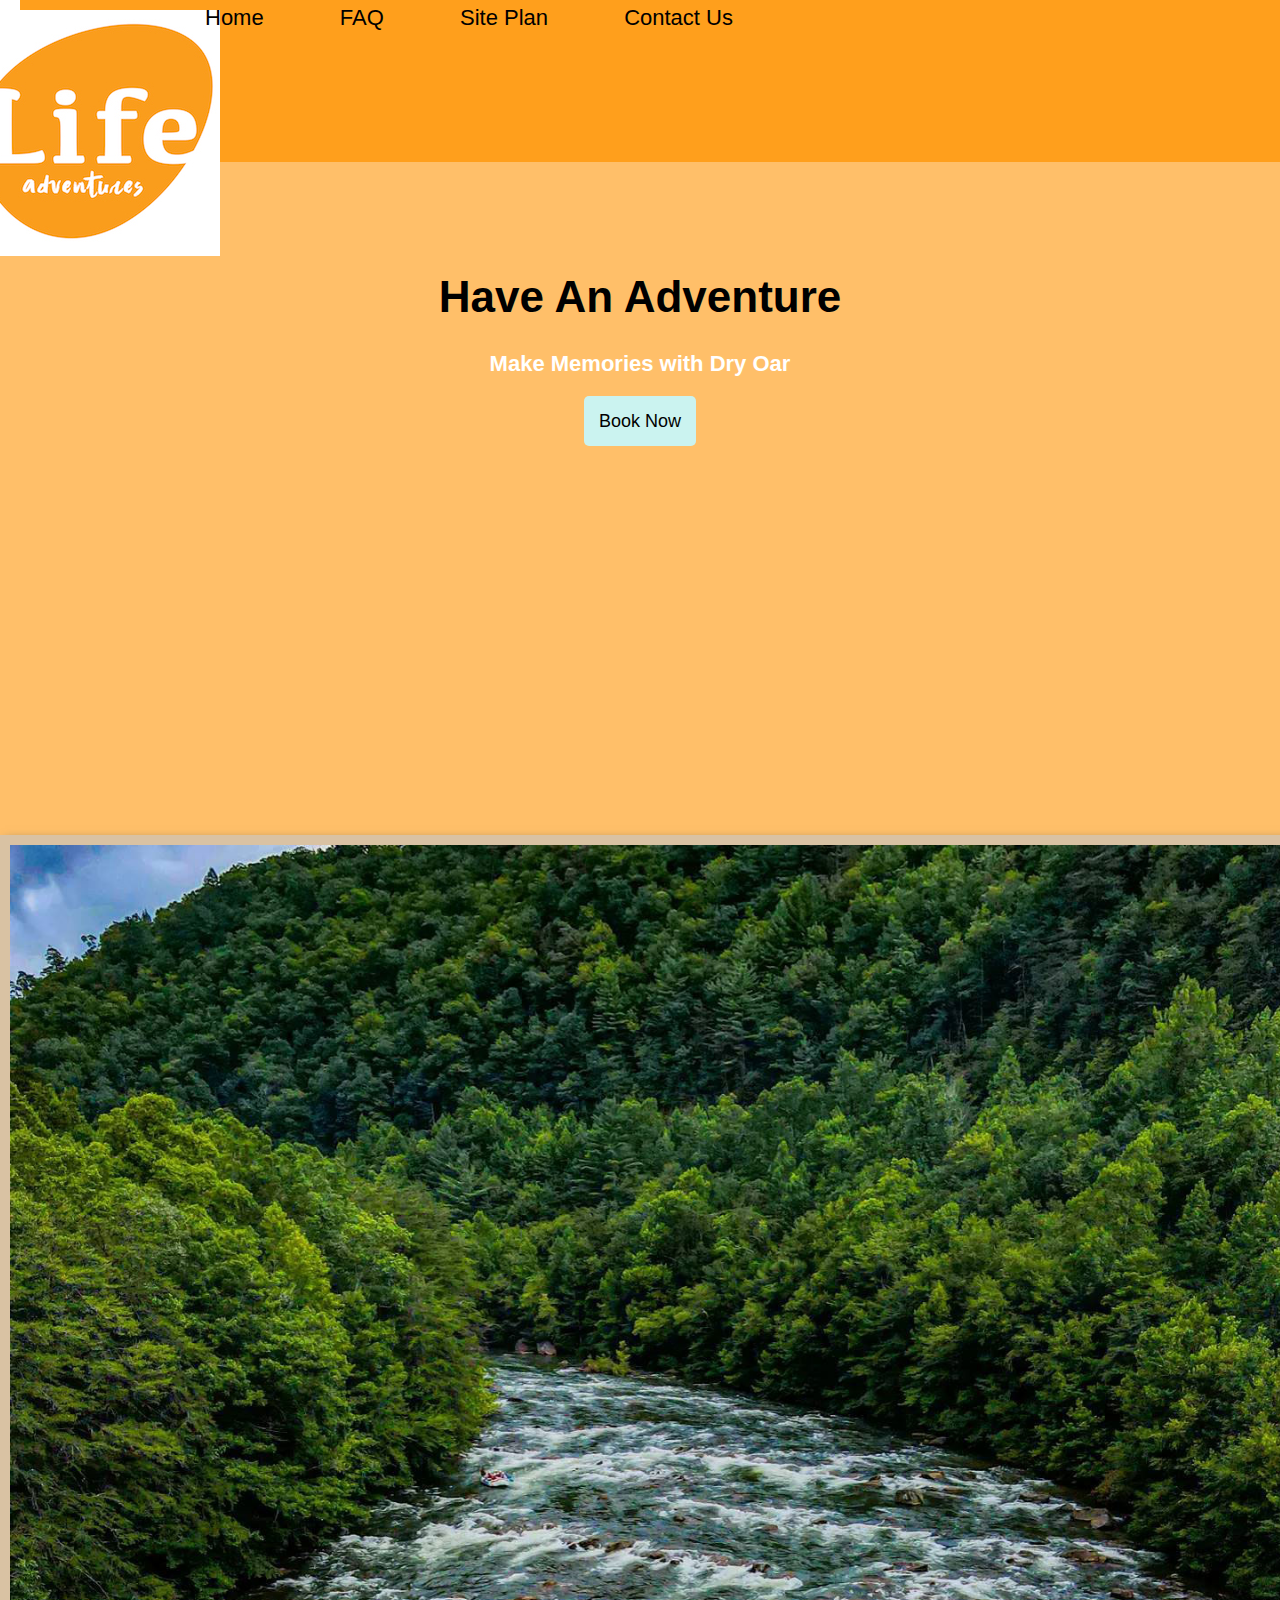
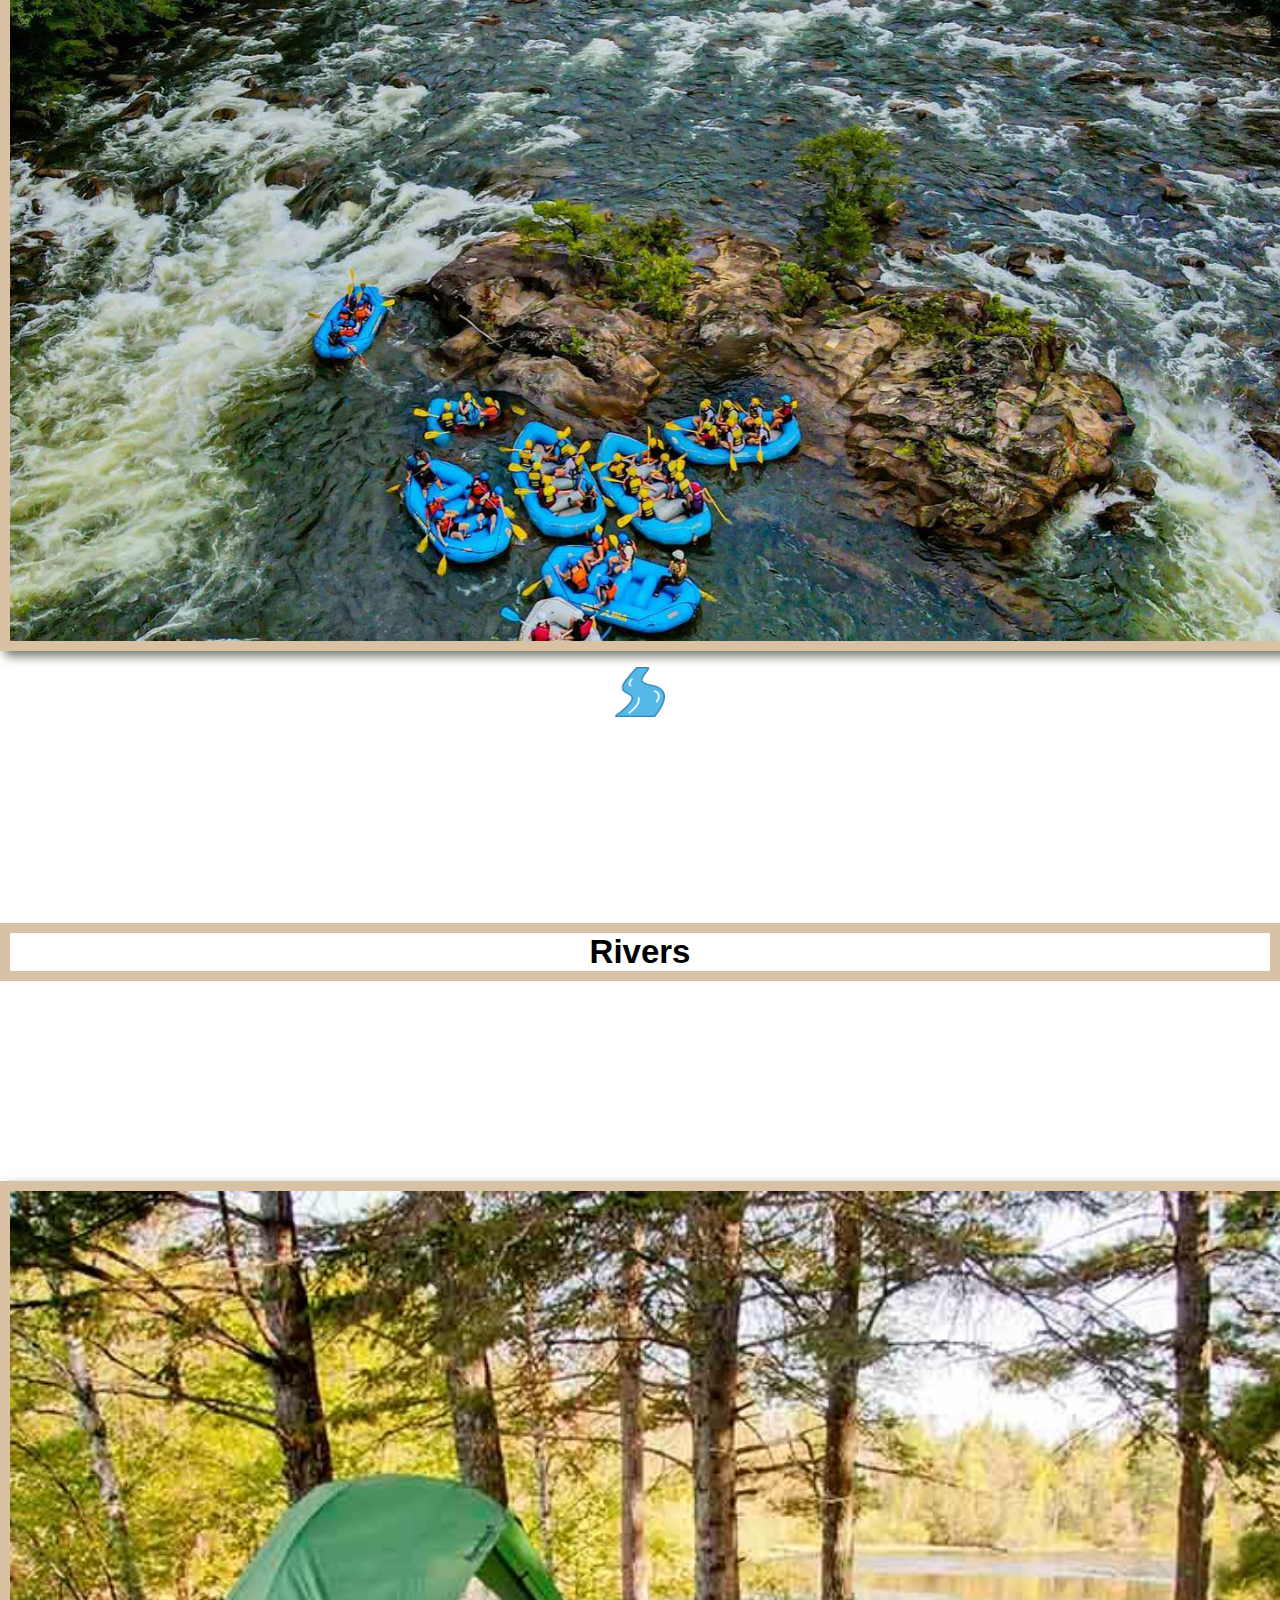
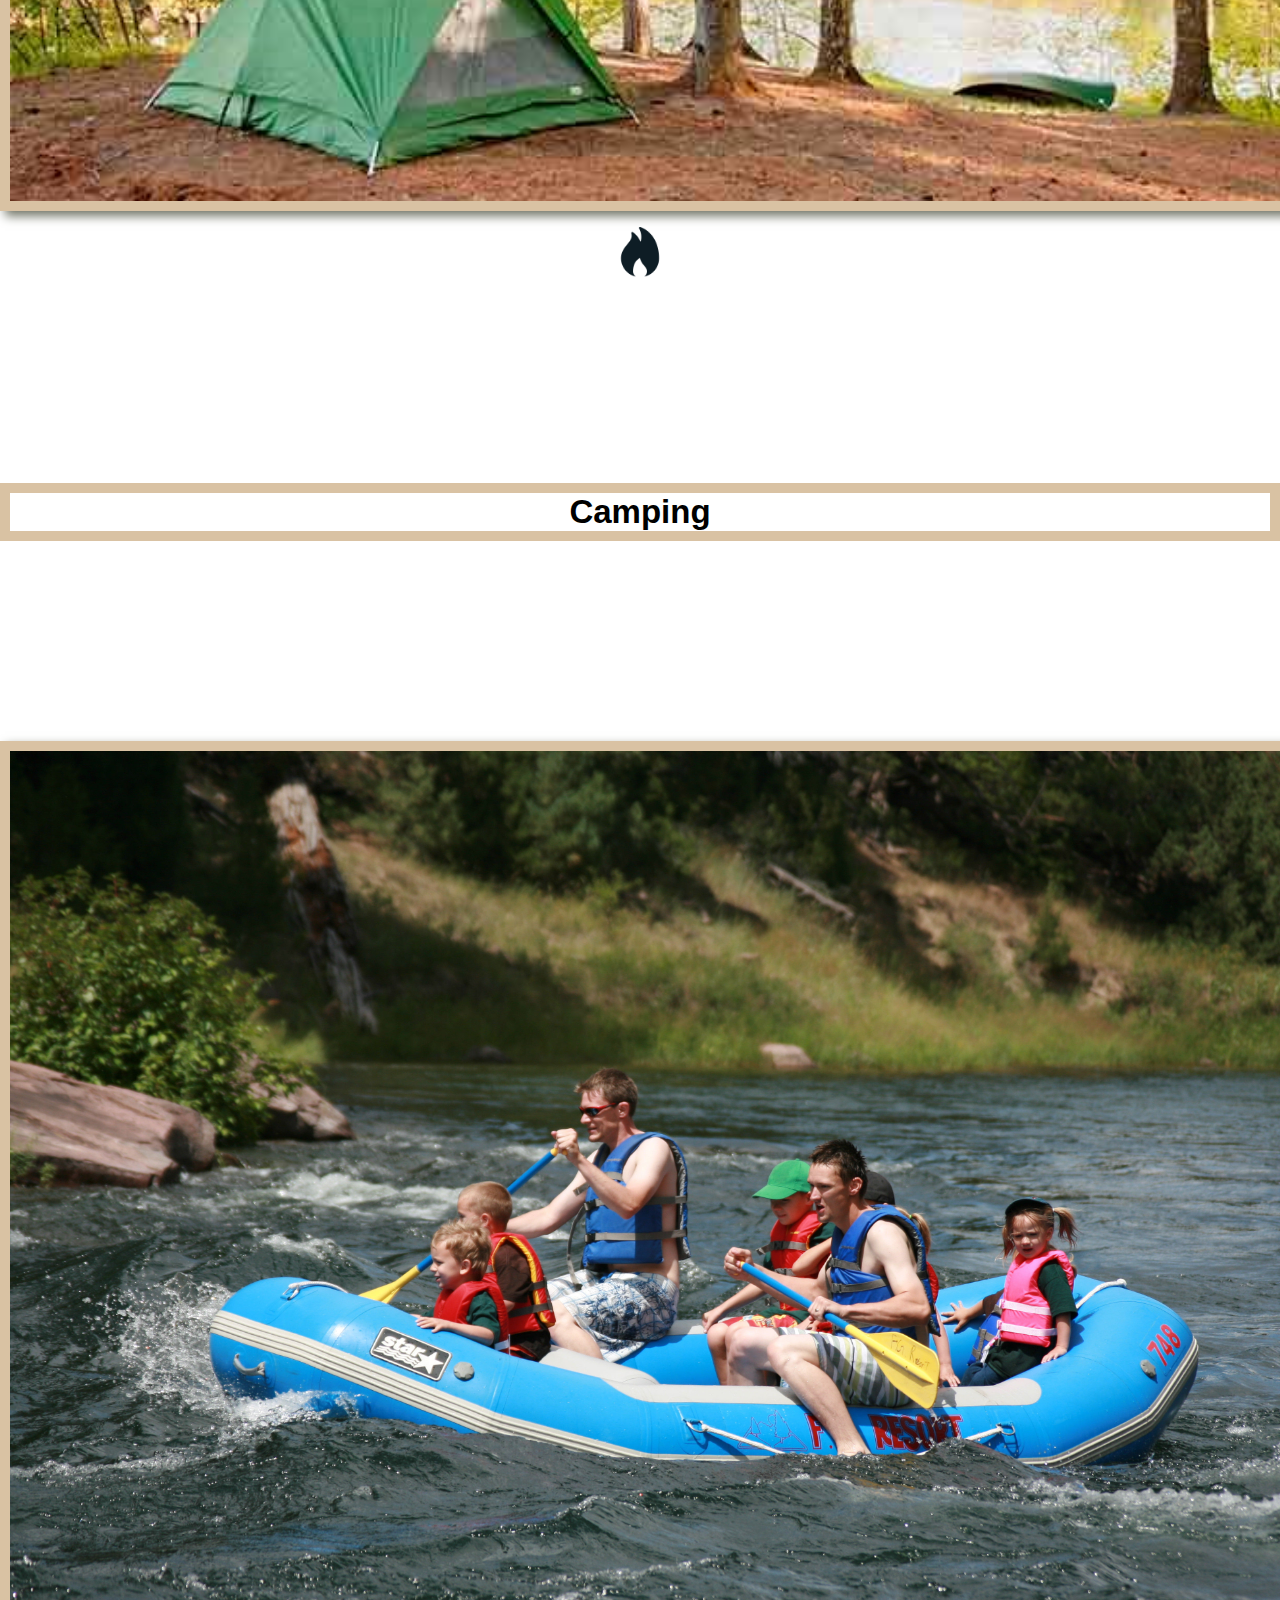
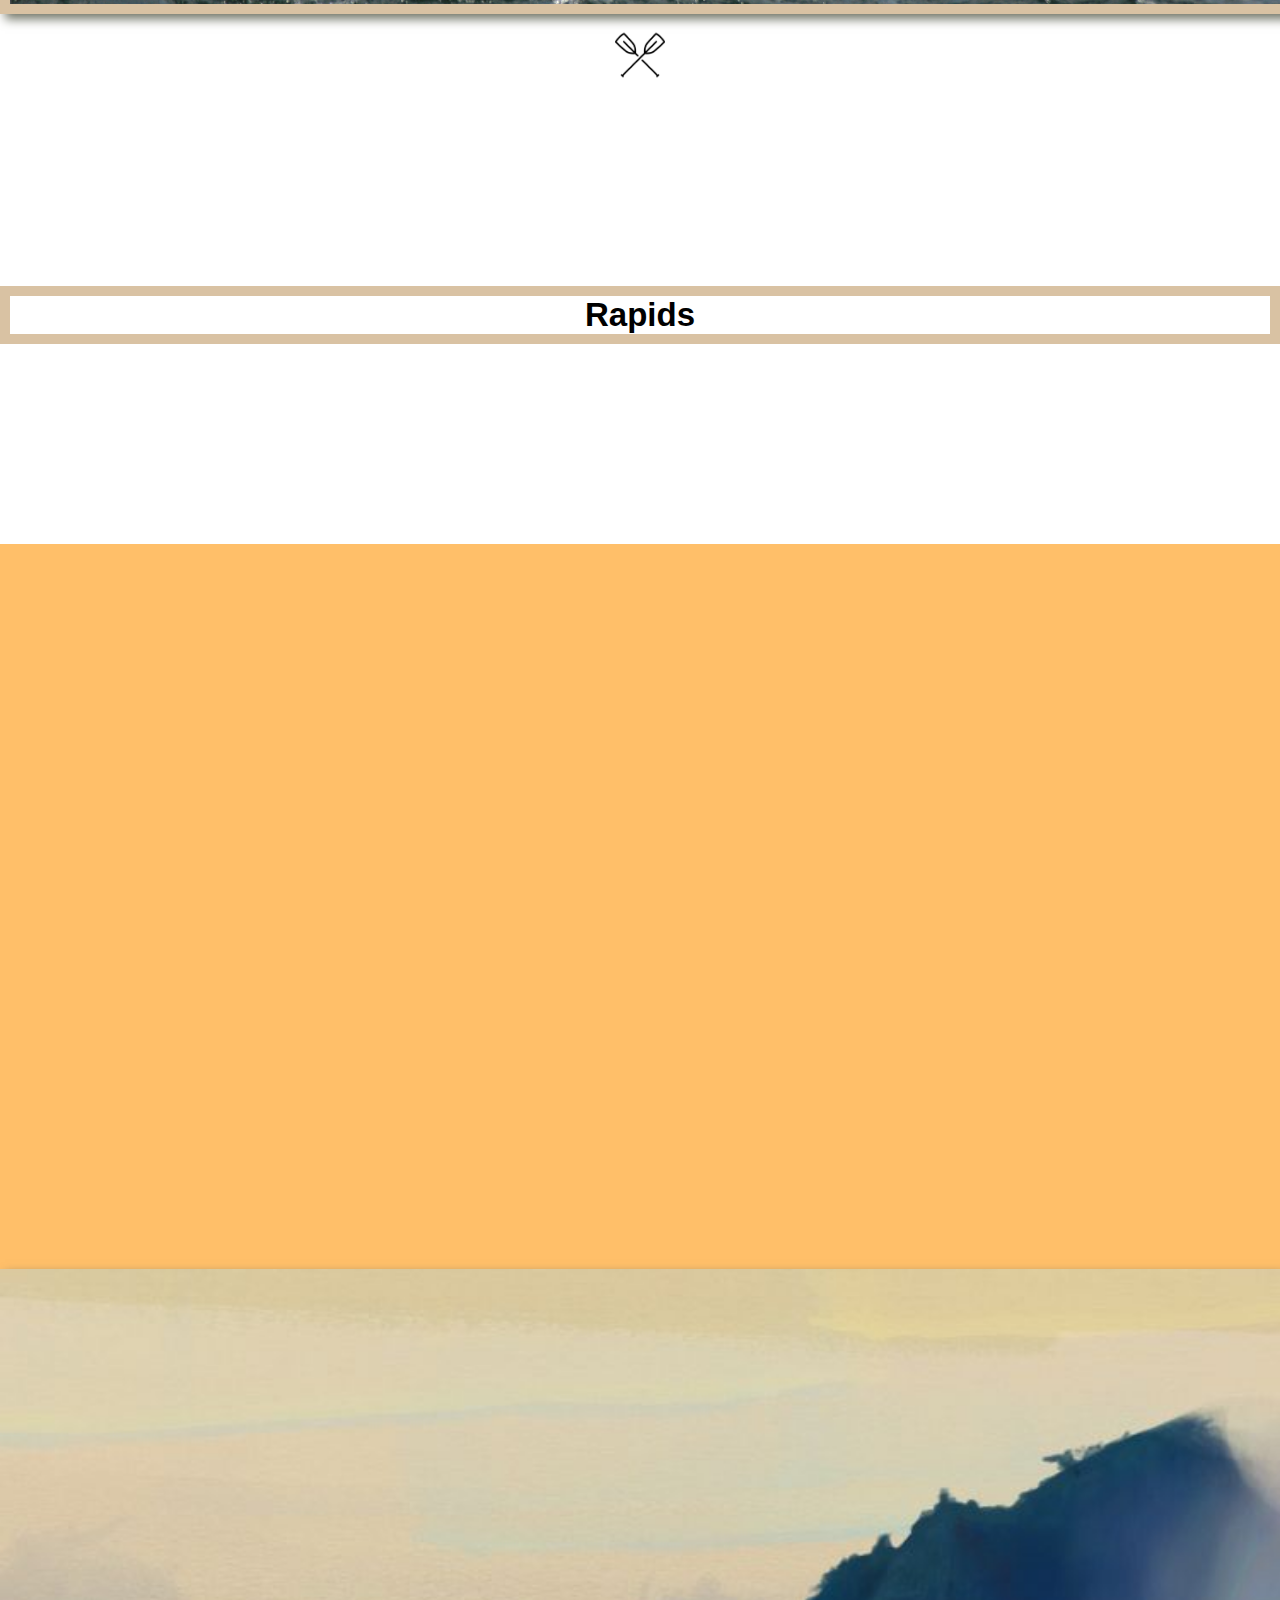
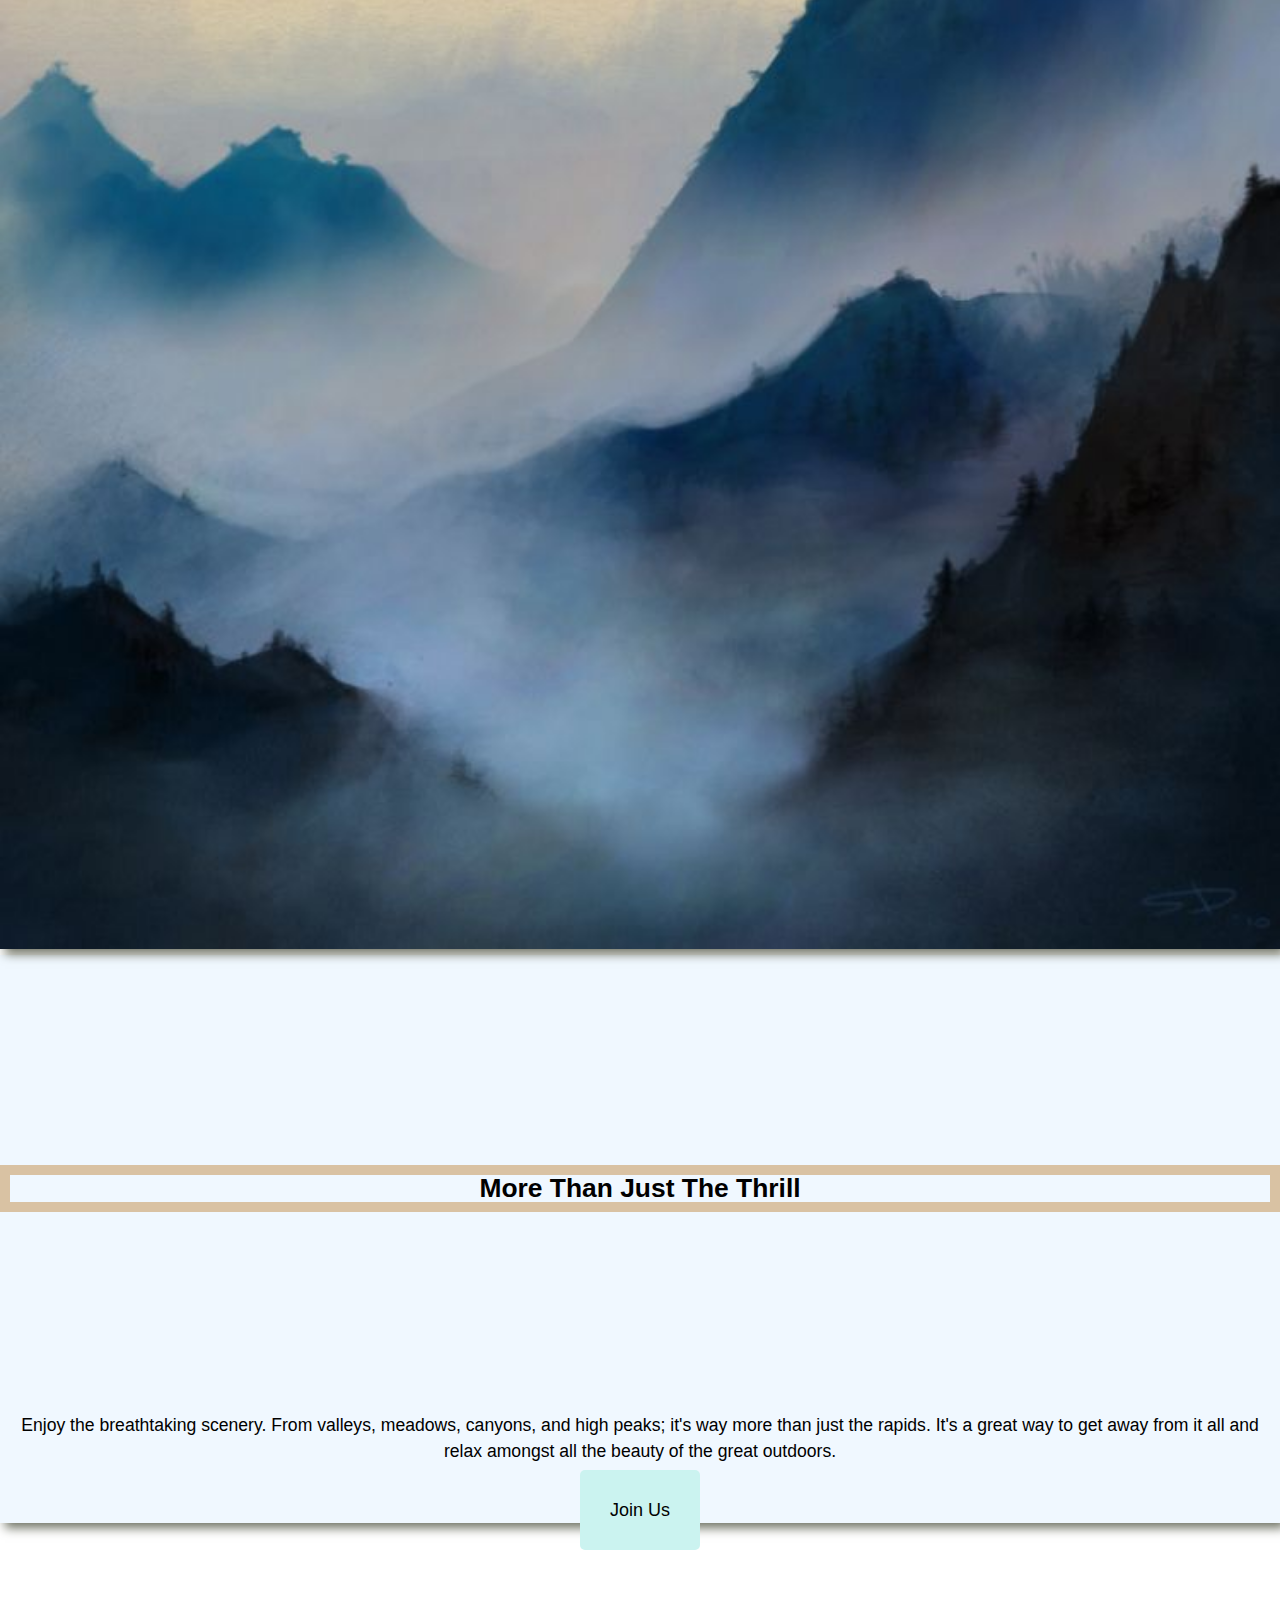
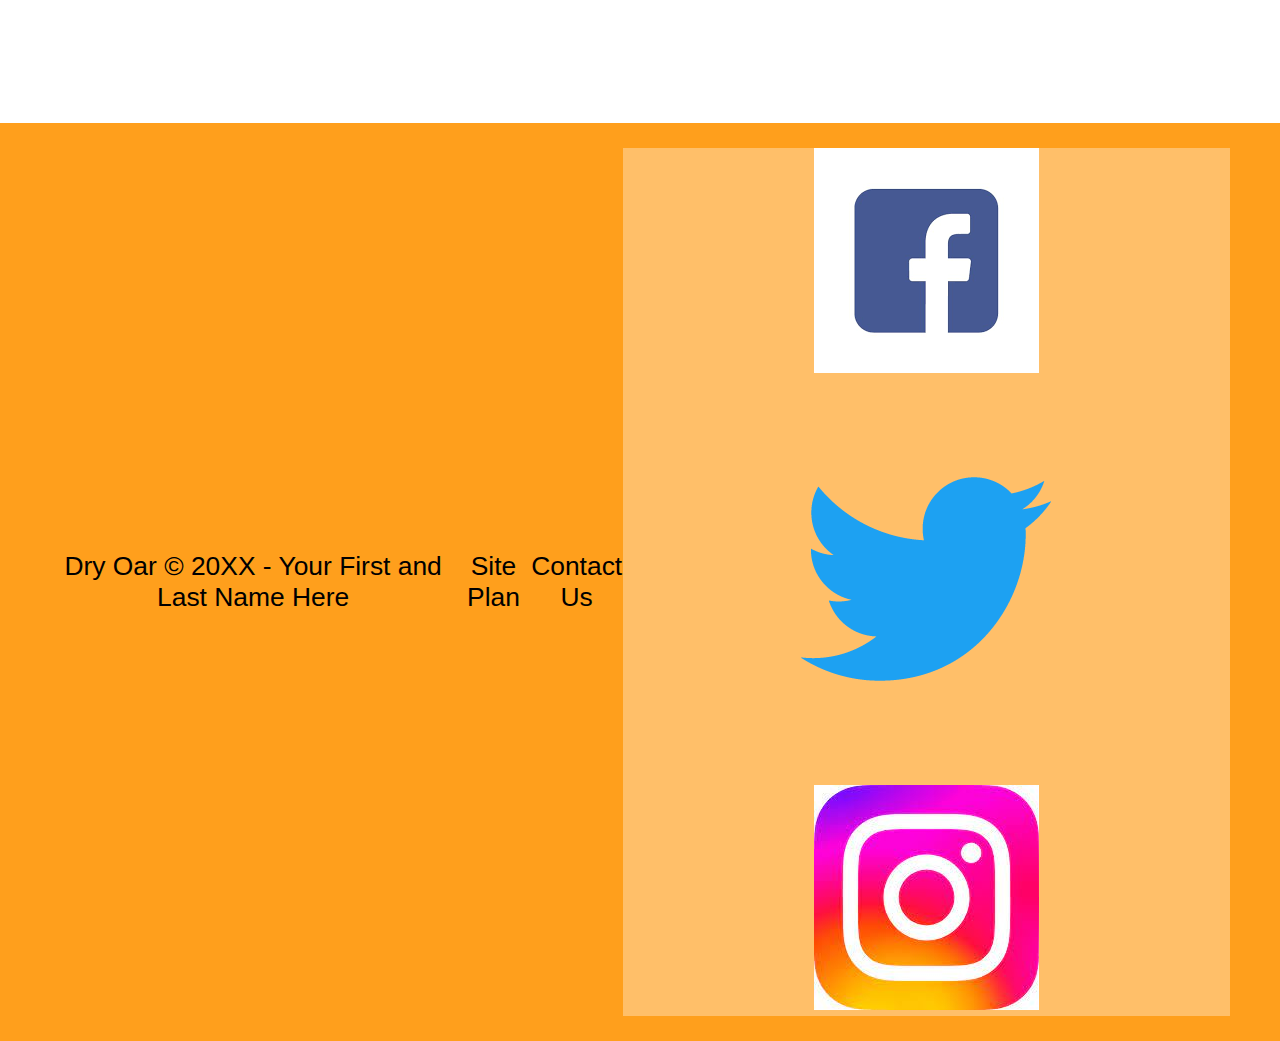
==== commit f3d1ca78: "W09 change" ====
--- a/site-plan-rafting/index.html
+++ b/site-plan-rafting/index.html
@@ -14,7 +14,7 @@
       </a>
       <nav>
         <a href="index.html">Home</a>
-        <a href="#">Page 2</a>
+        <a href="faq.html">FAQ</a>
         <a href="site-plan-rafting.html">Site Plan</a>
         <a href="contactus.html">Contact Us</a>
       </nav>
